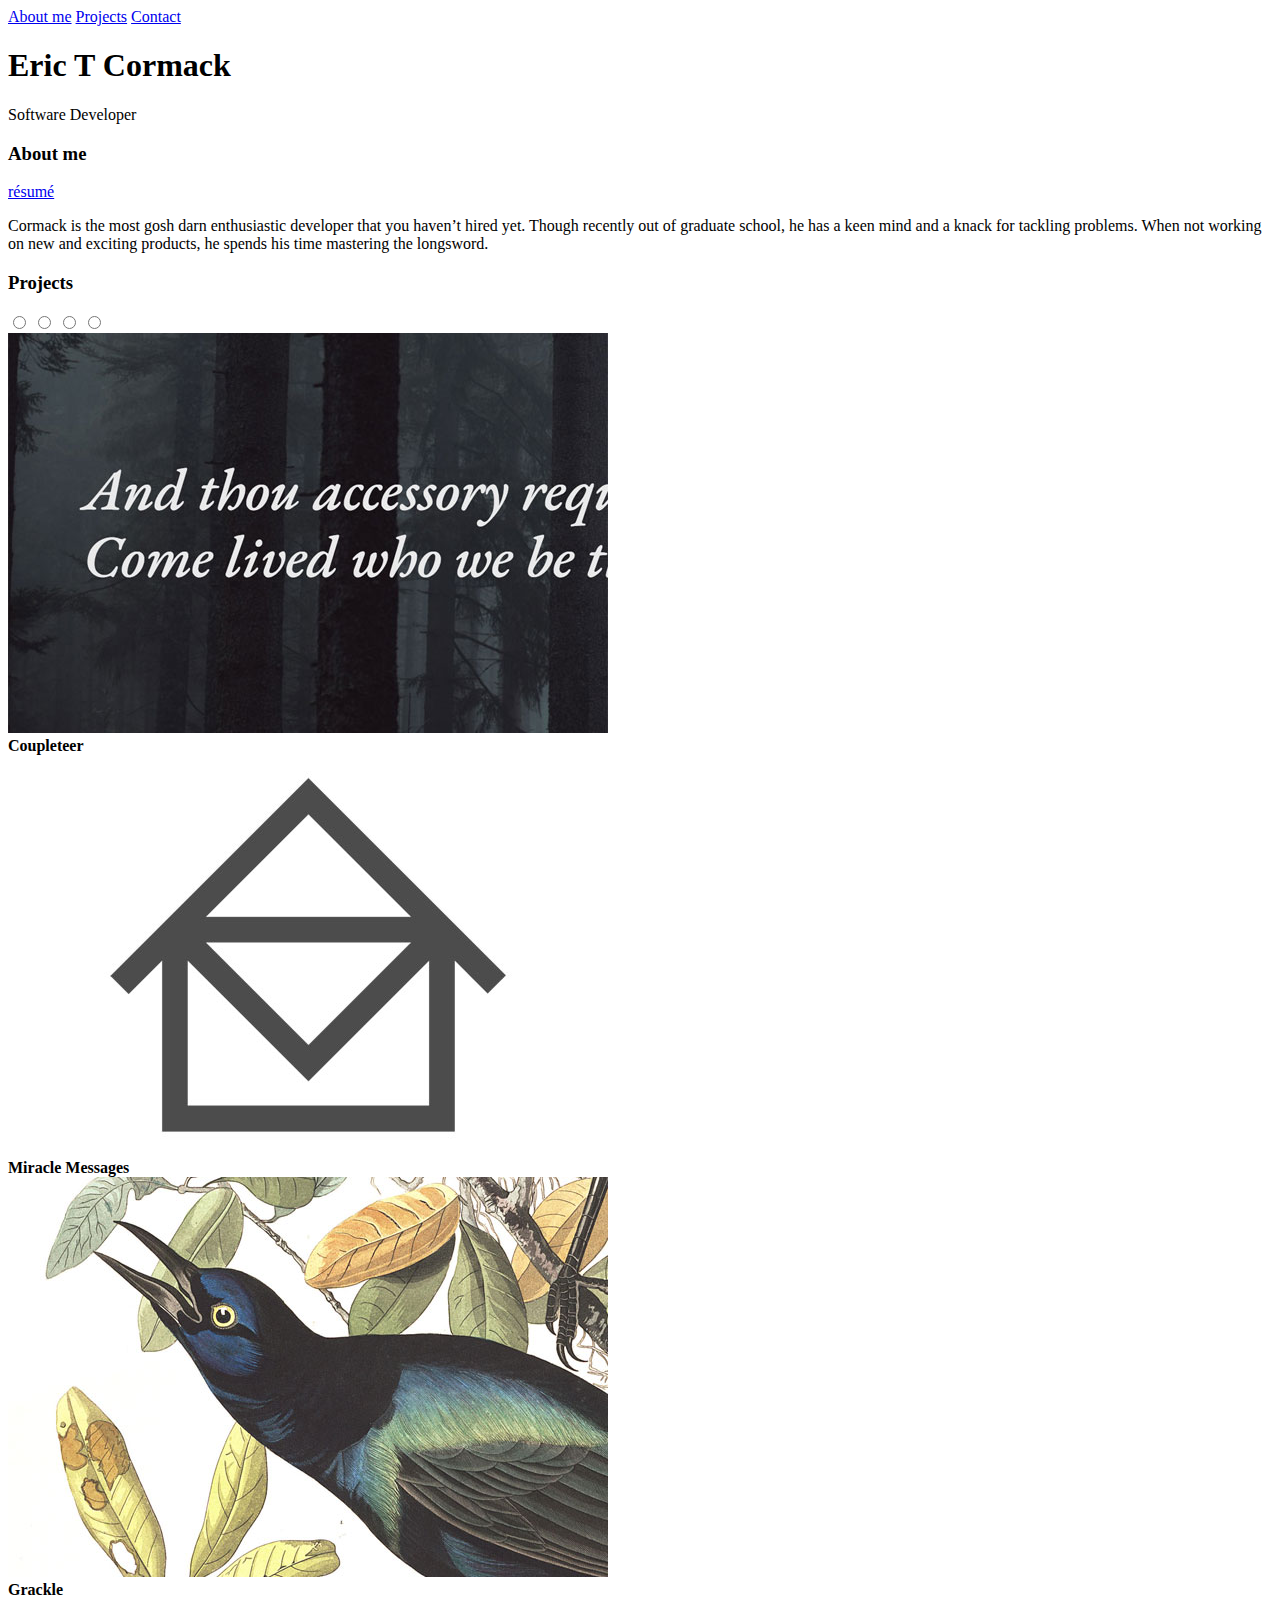
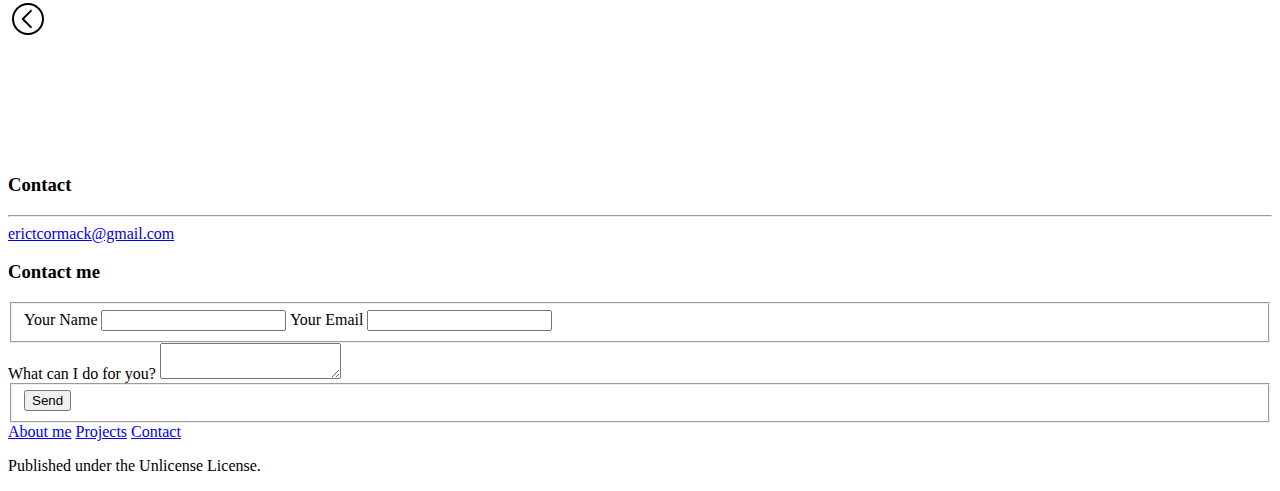
==== index.html @ c59e5180 "Correcting url information to expected domain" ====
<!DOCTYPE html>
<html lang="en-us">
	<head>
		<meta charset="UTF-8">
<meta name="apple-mobile-web-app-capable" content="yes">
<meta name="viewport" content="width=device-width, initial-scale=1">
<meta name="description" content="Cormack is a Software Developer. You would like him.">
<meta name="author" content="Eric T Cormack">
<meta name="generator" content="Hugo 0.33" />
<link rel="stylesheet" href="//erictcormack.com/css/all.css">
<link rel="stylesheet" href="//erictcormack.com/css/icons.css">
<!--[if lt IE 9]>
	<script src="https://html5shim.googlecode.com/svn/trunk/html5.js"></script>
<![endif]-->

		<title>Eric T Cormack</title>
	</head>
	<body>

		<!-- Header section -->
<header id="header">
    <nav>
        <a href="#about-me">About me</a>
        <a href="#work">Projects</a>
        
        <a href="#contact">Contact</a>
    </nav>
    <h1><span>Eric T Cormack</span></h1>
    <p class="kicker">Software Developer</p>
</header>

		<!-- About section -->
<section class="section-about">
    <h3 id="about-me">About me</h3>

    <div class="face-lockup">
        <div class="face-img"></div>
        <div class="resume">
          <a class="resume-link" href="/files/resume.pdf">résumé</a>
        </div>
        
    </div>

    
    <div class="blurb">
        <p>Cormack is the most gosh darn enthusiastic developer that you haven&rsquo;t hired yet. Though recently out of graduate school, he has a keen mind and a knack for tackling problems. When not working on new and exciting products, he spends his time mastering the longsword.</p>
    </div>
    

    
</section>

		<section class="alt-section section-work">
    <h3 id="work">Projects</h3>

    
    <input type="radio" name="trigger" class="trigger" id="coupleteer" />
    
    <input type="radio" name="trigger" class="trigger" id="miraclemessages" />
    
    <input type="radio" name="trigger" class="trigger" id="grackle" />
    
    <input type="radio" name="trigger" id="return" class="return" />
    <div class="work-belt">
        <div class="thumb-wrap">
            <div class="thumb-container">
                
                <label for="coupleteer">
                    <div class="thumb-unit" data-folder="coupleteer">
                        <img src="img/work/coupleteer/thumb.jpg" alt="Coupleteer" />
                    </div>
                    <div class="thumb-overlay">
                        <strong>Coupleteer</strong>
                    </div>
                </label>
                
                <label for="miraclemessages">
                    <div class="thumb-unit" data-folder="miraclemessages">
                        <img src="img/work/miraclemessages/thumb.jpg" alt="Miracle Messages" />
                    </div>
                    <div class="thumb-overlay">
                        <strong>Miracle Messages</strong>
                    </div>
                </label>
                
                <label for="grackle">
                    <div class="thumb-unit" data-folder="grackle">
                        <img src="img/work/grackle/thumb.jpg" alt="Grackle" />
                    </div>
                    <div class="thumb-overlay">
                        <strong>Grackle</strong>
                    </div>
                </label>
                
            </div>
        </div>
        <div class="work-wrap">
            <div class="work-container">
                <label for="return">
                    <div class="work-return"><svg xmlns="http://www.w3.org/2000/svg" enable-background="new 0 0 40 40"><path d="M22.896 29.125c-.256 0-.512-.098-.707-.293l-8.125-8.125c-.391-.391-.391-1.023 0-1.414l8.125-8.125c.391-.391 1.023-.391 1.414 0s.391 1.023 0 1.414l-7.418 7.418 7.417 7.418c.391.391.391 1.023 0 1.414-.195.195-.451.293-.706.293zM20 6c7.72 0 14 6.28 14 14s-6.28 14-14 14-14-6.28-14-14 6.28-14 14-14m0-2c-8.837 0-16 7.163-16 16s7.163 16 16 16 16-7.163 16-16-7.163-16-16-16z"/></svg></div>
                </label>
                <h4 class="project-title"></h4>
                <div class="project-load"></div>
                <noscript>
                    
                    <div class="noscript" id="content-coupleteer">
                        <h4 class="project-title">Coupleteer</h4>
                    </div>
                    
                    <div class="noscript" id="content-miraclemessages">
                        <h4 class="project-title">Miracle Messages</h4>
                    </div>
                    
                    <div class="noscript" id="content-grackle">
                        <h4 class="project-title">Grackle</h4>
                    </div>
                    
                </noscript>
            </div>
        </div>
    </div>
</section>

		
		<!-- Contact section -->
<section class="alt-section section-contact">
    <h3 id="contact">Contact</h3>
    <div class="social-links">
        
        <a href="https://github.com/theodinspire" class="icon-github"></a>
        
        <a href="https://instagram.com/theodinspire" class="icon-instagram"></a>
        
        <a href="https://www.linkedin.com/in/erictcormack" class="icon-linkedin"></a>
        
    </div>
    <hr class="bar">
    <a class="biglink" href="#form-title">erictcormack@gmail.com</a>
</section>

		<!-- Form section -->
<section class="section-form">
    <h3 id="form-title">Contact me</h3>
    <form method="POST" action="//formspree.io/erictcormack@gmail.com">
        <fieldset class="contact-info-group">
            <label><span>Your Name</span>
                <input type="text" name="name">
            </label>
            <label><span>Your Email</span>
                <input type="email" name="_replyto">
            </label>
        </fieldset>
        <label><span>What can I do for you?</span>
            <textarea name="message"></textarea>
        </label>
        <fieldset class="submit-wrap">
            <input type="submit" value="Send">
        </fieldset>
    </form>
</section>

		<!-- Footer section -->
<footer id="footer">
    <div class="lockup">
        <div class="content-wrap">
            <nav>
                <a href="#about-me">About me</a>
                <a href="#work">Projects</a>
                
                <a href="#contact">Contact</a>
            </nav>
            <p class="copyright">Published under the Unlicense License.</p>
        </div>
    </div>
</footer>


		<script src="//ajax.googleapis.com/ajax/libs/jquery/2.1.1/jquery.min.js"></script>
		<script src="//erictcormack.com/js/functions.js"></script>
	</body>
</html>
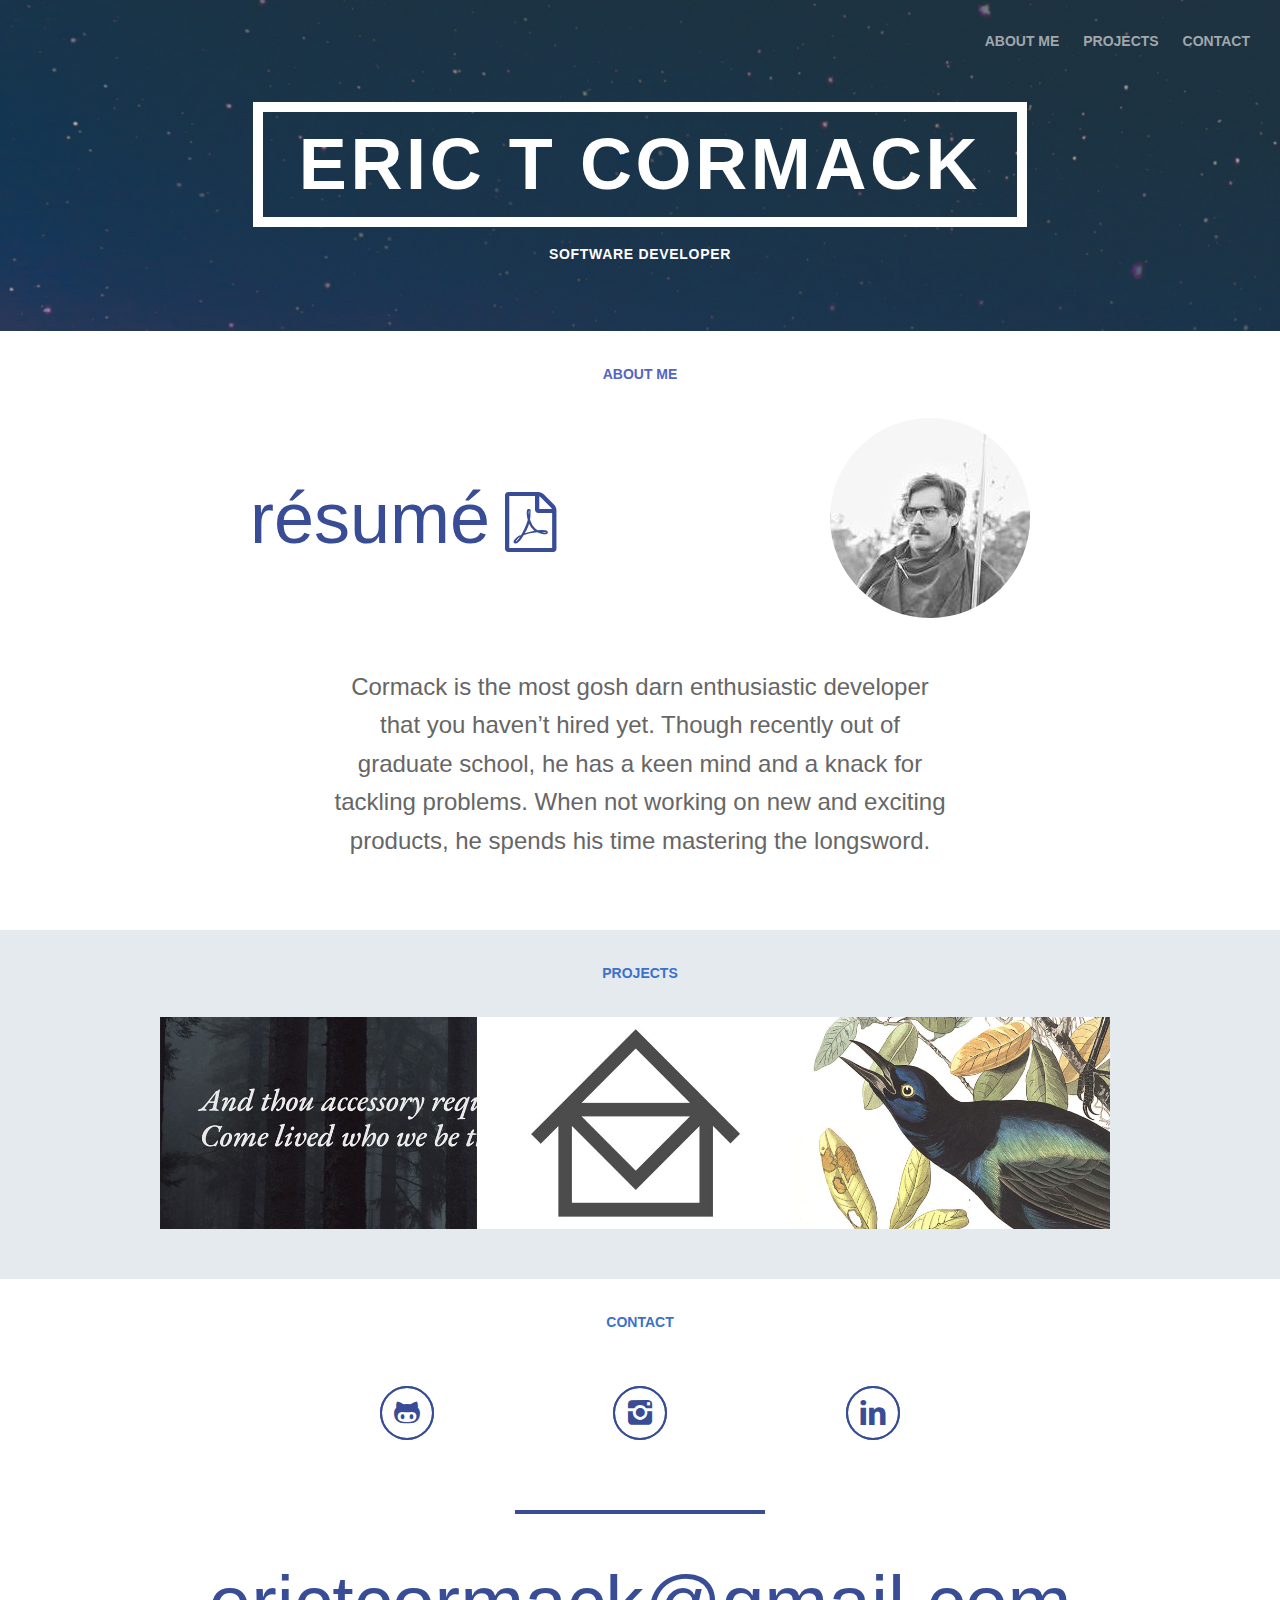
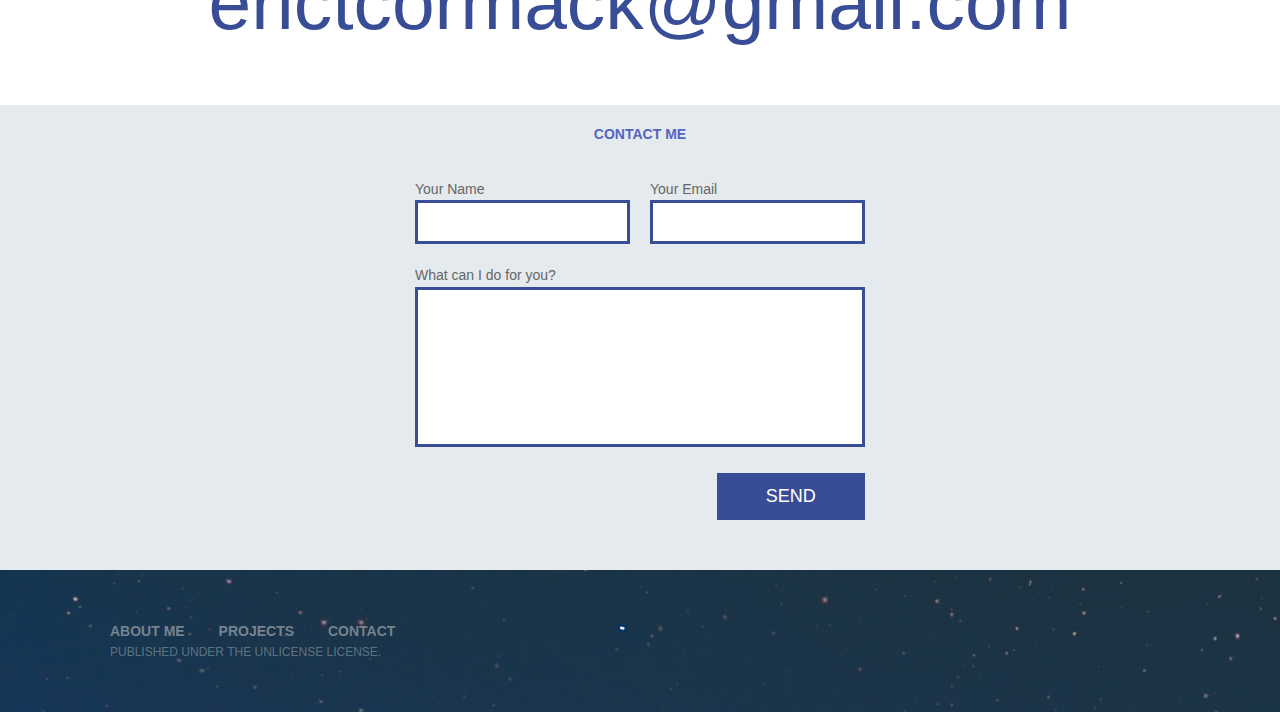
==== commit 2718924a: "Using root relative addressing for styles and js" ====
--- a/index.html
+++ b/index.html
@@ -7,8 +7,8 @@
 <meta name="description" content="Cormack is a Software Developer. You would like him.">
 <meta name="author" content="Eric T Cormack">
 <meta name="generator" content="Hugo 0.33" />
-<link rel="stylesheet" href="//erictcormack.com/css/all.css">
-<link rel="stylesheet" href="//erictcormack.com/css/icons.css">
+<link rel="stylesheet" href="/css/all.css">
+<link rel="stylesheet" href="/css/icons.css">
 <!--[if lt IE 9]>
 	<script src="https://html5shim.googlecode.com/svn/trunk/html5.js"></script>
 <![endif]-->
@@ -176,6 +176,6 @@
 
 
 		<script src="//ajax.googleapis.com/ajax/libs/jquery/2.1.1/jquery.min.js"></script>
-		<script src="//erictcormack.com/js/functions.js"></script>
+		<script src="/js/functions.js"></script>
 	</body>
 </html>
--- a/css/all.css
+++ b/css/all.css
@@ -0,0 +1,1311 @@
+/* Icons */
+/* @font-face {
+  font-family: 'icons';
+  src: url('../font/icons.eot?72377961');
+  src: url('../font/icons.eot?72377961#iefix') format('embedded-opentype'),
+       url('../font/icons.woff2?72377961') format('woff2'),
+       url('../font/icons.woff?72377961') format('woff'),
+       url('../font/icons.ttf?72377961') format('truetype'),
+       url('../font/icons.svg?72377961#icons') format('svg');
+  font-weight: normal;
+  font-style: normal;
+} */
+
+/*! normalize.css v3.0.1 | MIT License | git.io/normalize */
+html {
+  font-family: sans-serif;
+  -ms-text-size-adjust: 100%;
+  -webkit-text-size-adjust: 100%; }
+
+body {
+  margin: 0; }
+
+article, aside, details, figcaption, figure, footer, header, hgroup, main, nav, section, summary {
+  display: block; }
+
+audio, canvas, progress, video {
+  display: inline-block;
+  vertical-align: baseline; }
+
+audio:not([controls]) {
+  display: none;
+  height: 0; }
+
+[hidden], template {
+  display: none; }
+
+a {
+  background: 0 0; }
+
+a:active, a:hover {
+  outline: 0; }
+
+abbr[title] {
+  border-bottom: 1px dotted; }
+
+b, strong {
+  font-weight: 700; }
+
+dfn {
+  font-style: italic; }
+
+h1 {
+  font-size: 2em;
+  margin: .67em 0; }
+
+mark {
+  background: #ff0;
+  color: #000; }
+
+small {
+  font-size: 80%; }
+
+sub, sup {
+  font-size: 75%;
+  line-height: 0;
+  position: relative;
+  vertical-align: baseline; }
+
+sup {
+  top: -.5em; }
+
+sub {
+  bottom: -.25em; }
+
+img {
+  border: 0; }
+
+svg:not(:root) {
+  overflow: hidden; }
+
+figure {
+  margin: 1em 40px; }
+
+hr {
+  -moz-box-sizing: content-box;
+  box-sizing: content-box;
+  height: 0; }
+
+pre {
+  overflow: auto; }
+
+code, kbd, pre, samp {
+  font-family: monospace,monospace;
+  font-size: 1em; }
+
+button, input, optgroup, select, textarea {
+  color: inherit;
+  font: inherit;
+  margin: 0; }
+
+button {
+  overflow: visible; }
+
+button, select {
+  text-transform: none; }
+
+button, html input[type=button], input[type=reset], input[type=submit] {
+  -webkit-appearance: button;
+  cursor: pointer; }
+
+button[disabled], html input[disabled] {
+  cursor: default; }
+
+button::-moz-focus-inner, input::-moz-focus-inner {
+  border: 0;
+  padding: 0; }
+
+input {
+  line-height: normal; }
+
+input[type=checkbox], input[type=radio] {
+  box-sizing: border-box;
+  padding: 0; }
+
+input[type=number]::-webkit-inner-spin-button, input[type=number]::-webkit-outer-spin-button {
+  height: auto; }
+
+input[type=search] {
+  -webkit-appearance: textfield;
+  -moz-box-sizing: content-box;
+  -webkit-box-sizing: content-box;
+  box-sizing: content-box; }
+
+input[type=search]::-webkit-search-cancel-button, input[type=search]::-webkit-search-decoration {
+  -webkit-appearance: none; }
+
+fieldset {
+  border: 1px solid silver;
+  margin: 0 2px;
+  padding: .35em .625em .75em; }
+
+legend {
+  border: 0;
+  padding: 0; }
+
+textarea {
+  overflow: auto; }
+
+optgroup {
+  font-weight: 700; }
+
+table {
+  border-collapse: collapse;
+  border-spacing: 0; }
+
+td, th {
+  padding: 0; }
+
+@font-face {
+  font-family: 'Open Sans';
+  font-style: normal;
+  font-weight: 300;
+  src: local("Open Sans Light"), local("OpenSans-Light"), url(//themes.googleusercontent.com/static/fonts/opensans/v8/DXI1ORHCpsQm3Vp6mXoaTaRDOzjiPcYnFooOUGCOsRk.woff) format("woff"); }
+@font-face {
+  font-family: 'Open Sans';
+  font-style: normal;
+  font-weight: 400;
+  src: local("Open Sans"), local("OpenSans"), url(//themes.googleusercontent.com/static/fonts/opensans/v8/cJZKeOuBrn4kERxqtaUH3bO3LdcAZYWl9Si6vvxL-qU.woff) format("woff"); }
+@font-face {
+  font-family: 'Open Sans';
+  font-style: normal;
+  font-weight: 700;
+  src: local("Open Sans Bold"), local("OpenSans-Bold"), url(//themes.googleusercontent.com/static/fonts/opensans/v8/k3k702ZOKiLJc3WVjuplzKRDOzjiPcYnFooOUGCOsRk.woff) format("woff"); }
+/*
+  Animation: bounceOut
+  Source: Bounce.Js */
+.thumb-container label .thumb-overlay {
+  height: 0%;
+  width: 0%;
+  top: 0%;
+  overflow: hidden; }
+
+.thumb-container label:hover .thumb-overlay, .clients-belt .client-unit.active-client {
+  -webkit-animation: animation 1s linear both;
+  animation: animation 1s linear both;
+  z-index: 2; }
+
+@-webkit-keyframes animation {
+  0% {
+    height: 0%;
+    width: 0%;
+    -webkit-transform: matrix3d(0, 0, 0, 0, 0, 0, 0, 0, 0, 0, 1, 0, 0, 0, 0, 1);
+    transform: matrix3d(0, 0, 0, 0, 0, 0, 0, 0, 0, 0, 1, 0, 0, 0, 0, 1); }
+  3.333333% {
+    height: 100%;
+    width: 100%;
+    -webkit-transform: matrix3d(0.34323, 0.11487, 0, 0, 0.07506, 0.34323, 0, 0, 0, 0, 1, 0, 0, 0, 0, 1);
+    transform: matrix3d(0.34323, 0.11487, 0, 0, 0.07506, 0.34323, 0, 0, 0, 0, 1, 0, 0, 0, 0, 1); }
+  6.666667% {
+    -webkit-transform: matrix3d(0.65416, 0.2159, 0, 0, 0.14115, 0.65416, 0, 0, 0, 0, 1, 0, 0, 0, 0, 1);
+    transform: matrix3d(0.65416, 0.2159, 0, 0, 0.14115, 0.65416, 0, 0, 0, 0, 1, 0, 0, 0, 0, 1); }
+  10% {
+    -webkit-transform: matrix3d(0.88518, 0.18431, 0, 0, 0.1219, 0.88518, 0, 0, 0, 0, 1, 0, 0, 0, 0, 1);
+    transform: matrix3d(0.88518, 0.18431, 0, 0, 0.1219, 0.88518, 0, 0, 0, 0, 1, 0, 0, 0, 0, 1); }
+  13.333333% {
+    -webkit-transform: matrix3d(1.02792, 0.0976, 0, 0, 0.06496, 1.02792, 0, 0, 0, 0, 1, 0, 0, 0, 0, 1);
+    transform: matrix3d(1.02792, 0.0976, 0, 0, 0.06496, 1.02792, 0, 0, 0, 0, 1, 0, 0, 0, 0, 1); }
+  16.666667% {
+    -webkit-transform: matrix3d(1.09602, 0.02621, 0, 0, 0.01747, 1.09602, 0, 0, 0, 0, 1, 0, 0, 0, 0, 1);
+    transform: matrix3d(1.09602, 0.02621, 0, 0, 0.01747, 1.09602, 0, 0, 0, 0, 1, 0, 0, 0, 0, 1); }
+  20% {
+    -webkit-transform: matrix3d(1.1117, -0.0094, 0, 0, -0.00627, 1.1117, 0, 0, 0, 0, 1, 0, 0, 0, 0, 1);
+    transform: matrix3d(1.1117, -0.0094, 0, 0, -0.00627, 1.1117, 0, 0, 0, 0, 1, 0, 0, 0, 0, 1); }
+  23.333333% {
+    -webkit-transform: matrix3d(1.09709, -0.01805, 0, 0, -0.01203, 1.09709, 0, 0, 0, 0, 1, 0, 0, 0, 0, 1);
+    transform: matrix3d(1.09709, -0.01805, 0, 0, -0.01203, 1.09709, 0, 0, 0, 0, 1, 0, 0, 0, 0, 1); }
+  26.666667% {
+    -webkit-transform: matrix3d(1.0698, -0.0143, 0, 0, -0.00954, 1.0698, 0, 0, 0, 0, 1, 0, 0, 0, 0, 1);
+    transform: matrix3d(1.0698, -0.0143, 0, 0, -0.00954, 1.0698, 0, 0, 0, 0, 1, 0, 0, 0, 0, 1); }
+  30% {
+    -webkit-transform: matrix3d(1.04151, -0.00794, 0, 0, -0.0053, 1.04151, 0, 0, 0, 0, 1, 0, 0, 0, 0, 1);
+    transform: matrix3d(1.04151, -0.00794, 0, 0, -0.0053, 1.04151, 0, 0, 0, 0, 1, 0, 0, 0, 0, 1); }
+  33.333333% {
+    -webkit-transform: matrix3d(1.01844, -0.00306, 0, 0, -0.00204, 1.01844, 0, 0, 0, 0, 1, 0, 0, 0, 0, 1);
+    transform: matrix3d(1.01844, -0.00306, 0, 0, -0.00204, 1.01844, 0, 0, 0, 0, 1, 0, 0, 0, 0, 1); }
+  36.666667% {
+    -webkit-transform: matrix3d(1.00277, -0.00038, 0, 0, -0.00025, 1.00277, 0, 0, 0, 0, 1, 0, 0, 0, 0, 1);
+    transform: matrix3d(1.00277, -0.00038, 0, 0, -0.00025, 1.00277, 0, 0, 0, 0, 1, 0, 0, 0, 0, 1); }
+  40% {
+    -webkit-transform: matrix3d(0.99411, 0.00064, 0, 0, 0.00043, 0.99411, 0, 0, 0, 0, 1, 0, 0, 0, 0, 1);
+    transform: matrix3d(0.99411, 0.00064, 0, 0, 0.00043, 0.99411, 0, 0, 0, 0, 1, 0, 0, 0, 0, 1); }
+  43.333333% {
+    -webkit-transform: matrix3d(0.99083, 0.00076, 0, 0, 0.0005, 0.99083, 0, 0, 0, 0, 1, 0, 0, 0, 0, 1);
+    transform: matrix3d(0.99083, 0.00076, 0, 0, 0.0005, 0.99083, 0, 0, 0, 0, 1, 0, 0, 0, 0, 1); }
+  46.666667% {
+    -webkit-transform: matrix3d(0.991, 0.00053, 0, 0, 0.00035, 0.991, 0, 0, 0, 0, 1, 0, 0, 0, 0, 1);
+    transform: matrix3d(0.991, 0.00053, 0, 0, 0.00035, 0.991, 0, 0, 0, 0, 1, 0, 0, 0, 0, 1); }
+  50% {
+    -webkit-transform: matrix3d(0.99292, 0.00027, 0, 0, 0.00018, 0.99292, 0, 0, 0, 0, 1, 0, 0, 0, 0, 1);
+    transform: matrix3d(0.99292, 0.00027, 0, 0, 0.00018, 0.99292, 0, 0, 0, 0, 1, 0, 0, 0, 0, 1); }
+  53.333333% {
+    -webkit-transform: matrix3d(0.99535, 0.00008, 0, 0, 0.00006, 0.99535, 0, 0, 0, 0, 1, 0, 0, 0, 0, 1);
+    transform: matrix3d(0.99535, 0.00008, 0, 0, 0.00006, 0.99535, 0, 0, 0, 0, 1, 0, 0, 0, 0, 1); }
+  56.666667% {
+    -webkit-transform: matrix3d(0.99755, -0.00001, 0, 0, 0, 0.99755, 0, 0, 0, 0, 1, 0, 0, 0, 0, 1);
+    transform: matrix3d(0.99755, -0.00001, 0, 0, 0, 0.99755, 0, 0, 0, 0, 1, 0, 0, 0, 0, 1); }
+  60% {
+    -webkit-transform: matrix3d(0.99919, -0.00004, 0, 0, -0.00002, 0.99919, 0, 0, 0, 0, 1, 0, 0, 0, 0, 1);
+    transform: matrix3d(0.99919, -0.00004, 0, 0, -0.00002, 0.99919, 0, 0, 0, 0, 1, 0, 0, 0, 0, 1); }
+  63.333333% {
+    -webkit-transform: matrix3d(1.0002, -0.00003, 0, 0, -0.00002, 1.0002, 0, 0, 0, 0, 1, 0, 0, 0, 0, 1);
+    transform: matrix3d(1.0002, -0.00003, 0, 0, -0.00002, 1.0002, 0, 0, 0, 0, 1, 0, 0, 0, 0, 1); }
+  66.666667% {
+    -webkit-transform: matrix3d(1.00068, -0.00002, 0, 0, -0.00001, 1.00068, 0, 0, 0, 0, 1, 0, 0, 0, 0, 1);
+    transform: matrix3d(1.00068, -0.00002, 0, 0, -0.00001, 1.00068, 0, 0, 0, 0, 1, 0, 0, 0, 0, 1); }
+  70% {
+    -webkit-transform: matrix3d(1.00079, -0.00001, 0, 0, -0.00001, 1.00079, 0, 0, 0, 0, 1, 0, 0, 0, 0, 1);
+    transform: matrix3d(1.00079, -0.00001, 0, 0, -0.00001, 1.00079, 0, 0, 0, 0, 1, 0, 0, 0, 0, 1); }
+  73.333333% {
+    -webkit-transform: matrix3d(1.00069, 0, 0, 0, 0, 1.00069, 0, 0, 0, 0, 1, 0, 0, 0, 0, 1);
+    transform: matrix3d(1.00069, 0, 0, 0, 0, 1.00069, 0, 0, 0, 0, 1, 0, 0, 0, 0, 1); }
+  76.666667% {
+    -webkit-transform: matrix3d(1.00049, 0, 0, 0, 0, 1.00049, 0, 0, 0, 0, 1, 0, 0, 0, 0, 1);
+    transform: matrix3d(1.00049, 0, 0, 0, 0, 1.00049, 0, 0, 0, 0, 1, 0, 0, 0, 0, 1); }
+  80% {
+    -webkit-transform: matrix3d(1.00029, 0, 0, 0, 0, 1.00029, 0, 0, 0, 0, 1, 0, 0, 0, 0, 1);
+    transform: matrix3d(1.00029, 0, 0, 0, 0, 1.00029, 0, 0, 0, 0, 1, 0, 0, 0, 0, 1); }
+  83.333333% {
+    -webkit-transform: matrix3d(1.00013, 0, 0, 0, 0, 1.00013, 0, 0, 0, 0, 1, 0, 0, 0, 0, 1);
+    transform: matrix3d(1.00013, 0, 0, 0, 0, 1.00013, 0, 0, 0, 0, 1, 0, 0, 0, 0, 1); }
+  86.666667% {
+    -webkit-transform: matrix3d(1.00002, 0, 0, 0, 0, 1.00002, 0, 0, 0, 0, 1, 0, 0, 0, 0, 1);
+    transform: matrix3d(1.00002, 0, 0, 0, 0, 1.00002, 0, 0, 0, 0, 1, 0, 0, 0, 0, 1); }
+  90% {
+    -webkit-transform: matrix3d(0.99996, 0, 0, 0, 0, 0.99996, 0, 0, 0, 0, 1, 0, 0, 0, 0, 1);
+    transform: matrix3d(0.99996, 0, 0, 0, 0, 0.99996, 0, 0, 0, 0, 1, 0, 0, 0, 0, 1); }
+  93.333333% {
+    -webkit-transform: matrix3d(0.99994, 0, 0, 0, 0, 0.99994, 0, 0, 0, 0, 1, 0, 0, 0, 0, 1);
+    transform: matrix3d(0.99994, 0, 0, 0, 0, 0.99994, 0, 0, 0, 0, 1, 0, 0, 0, 0, 1); }
+  96.666667% {
+    -webkit-transform: matrix3d(0.99994, 0, 0, 0, 0, 0.99994, 0, 0, 0, 0, 1, 0, 0, 0, 0, 1);
+    transform: matrix3d(0.99994, 0, 0, 0, 0, 0.99994, 0, 0, 0, 0, 1, 0, 0, 0, 0, 1); }
+  100% {
+    height: 100%;
+    width: 100%;
+    -webkit-transform: matrix3d(1, 0, 0, 0, 0, 1, 0, 0, 0, 0, 1, 0, 0, 0, 0, 1);
+    transform: matrix3d(1, 0, 0, 0, 0, 1, 0, 0, 0, 0, 1, 0, 0, 0, 0, 1); } }
+@keyframes animation {
+  0% {
+    height: 0%;
+    width: 0%;
+    -webkit-transform: matrix3d(0, 0, 0, 0, 0, 0, 0, 0, 0, 0, 1, 0, 0, 0, 0, 1);
+    transform: matrix3d(0, 0, 0, 0, 0, 0, 0, 0, 0, 0, 1, 0, 0, 0, 0, 1); }
+  3.333333% {
+    height: 100%;
+    width: 100%;
+    -webkit-transform: matrix3d(0.34323, 0.11487, 0, 0, 0.07506, 0.34323, 0, 0, 0, 0, 1, 0, 0, 0, 0, 1);
+    transform: matrix3d(0.34323, 0.11487, 0, 0, 0.07506, 0.34323, 0, 0, 0, 0, 1, 0, 0, 0, 0, 1); }
+  6.666667% {
+    -webkit-transform: matrix3d(0.65416, 0.2159, 0, 0, 0.14115, 0.65416, 0, 0, 0, 0, 1, 0, 0, 0, 0, 1);
+    transform: matrix3d(0.65416, 0.2159, 0, 0, 0.14115, 0.65416, 0, 0, 0, 0, 1, 0, 0, 0, 0, 1); }
+  10% {
+    -webkit-transform: matrix3d(0.88518, 0.18431, 0, 0, 0.1219, 0.88518, 0, 0, 0, 0, 1, 0, 0, 0, 0, 1);
+    transform: matrix3d(0.88518, 0.18431, 0, 0, 0.1219, 0.88518, 0, 0, 0, 0, 1, 0, 0, 0, 0, 1); }
+  13.333333% {
+    -webkit-transform: matrix3d(1.02792, 0.0976, 0, 0, 0.06496, 1.02792, 0, 0, 0, 0, 1, 0, 0, 0, 0, 1);
+    transform: matrix3d(1.02792, 0.0976, 0, 0, 0.06496, 1.02792, 0, 0, 0, 0, 1, 0, 0, 0, 0, 1); }
+  16.666667% {
+    -webkit-transform: matrix3d(1.09602, 0.02621, 0, 0, 0.01747, 1.09602, 0, 0, 0, 0, 1, 0, 0, 0, 0, 1);
+    transform: matrix3d(1.09602, 0.02621, 0, 0, 0.01747, 1.09602, 0, 0, 0, 0, 1, 0, 0, 0, 0, 1); }
+  20% {
+    -webkit-transform: matrix3d(1.1117, -0.0094, 0, 0, -0.00627, 1.1117, 0, 0, 0, 0, 1, 0, 0, 0, 0, 1);
+    transform: matrix3d(1.1117, -0.0094, 0, 0, -0.00627, 1.1117, 0, 0, 0, 0, 1, 0, 0, 0, 0, 1); }
+  23.333333% {
+    -webkit-transform: matrix3d(1.09709, -0.01805, 0, 0, -0.01203, 1.09709, 0, 0, 0, 0, 1, 0, 0, 0, 0, 1);
+    transform: matrix3d(1.09709, -0.01805, 0, 0, -0.01203, 1.09709, 0, 0, 0, 0, 1, 0, 0, 0, 0, 1); }
+  26.666667% {
+    -webkit-transform: matrix3d(1.0698, -0.0143, 0, 0, -0.00954, 1.0698, 0, 0, 0, 0, 1, 0, 0, 0, 0, 1);
+    transform: matrix3d(1.0698, -0.0143, 0, 0, -0.00954, 1.0698, 0, 0, 0, 0, 1, 0, 0, 0, 0, 1); }
+  30% {
+    -webkit-transform: matrix3d(1.04151, -0.00794, 0, 0, -0.0053, 1.04151, 0, 0, 0, 0, 1, 0, 0, 0, 0, 1);
+    transform: matrix3d(1.04151, -0.00794, 0, 0, -0.0053, 1.04151, 0, 0, 0, 0, 1, 0, 0, 0, 0, 1); }
+  33.333333% {
+    -webkit-transform: matrix3d(1.01844, -0.00306, 0, 0, -0.00204, 1.01844, 0, 0, 0, 0, 1, 0, 0, 0, 0, 1);
+    transform: matrix3d(1.01844, -0.00306, 0, 0, -0.00204, 1.01844, 0, 0, 0, 0, 1, 0, 0, 0, 0, 1); }
+  36.666667% {
+    -webkit-transform: matrix3d(1.00277, -0.00038, 0, 0, -0.00025, 1.00277, 0, 0, 0, 0, 1, 0, 0, 0, 0, 1);
+    transform: matrix3d(1.00277, -0.00038, 0, 0, -0.00025, 1.00277, 0, 0, 0, 0, 1, 0, 0, 0, 0, 1); }
+  40% {
+    -webkit-transform: matrix3d(0.99411, 0.00064, 0, 0, 0.00043, 0.99411, 0, 0, 0, 0, 1, 0, 0, 0, 0, 1);
+    transform: matrix3d(0.99411, 0.00064, 0, 0, 0.00043, 0.99411, 0, 0, 0, 0, 1, 0, 0, 0, 0, 1); }
+  43.333333% {
+    -webkit-transform: matrix3d(0.99083, 0.00076, 0, 0, 0.0005, 0.99083, 0, 0, 0, 0, 1, 0, 0, 0, 0, 1);
+    transform: matrix3d(0.99083, 0.00076, 0, 0, 0.0005, 0.99083, 0, 0, 0, 0, 1, 0, 0, 0, 0, 1); }
+  46.666667% {
+    -webkit-transform: matrix3d(0.991, 0.00053, 0, 0, 0.00035, 0.991, 0, 0, 0, 0, 1, 0, 0, 0, 0, 1);
+    transform: matrix3d(0.991, 0.00053, 0, 0, 0.00035, 0.991, 0, 0, 0, 0, 1, 0, 0, 0, 0, 1); }
+  50% {
+    -webkit-transform: matrix3d(0.99292, 0.00027, 0, 0, 0.00018, 0.99292, 0, 0, 0, 0, 1, 0, 0, 0, 0, 1);
+    transform: matrix3d(0.99292, 0.00027, 0, 0, 0.00018, 0.99292, 0, 0, 0, 0, 1, 0, 0, 0, 0, 1); }
+  53.333333% {
+    -webkit-transform: matrix3d(0.99535, 0.00008, 0, 0, 0.00006, 0.99535, 0, 0, 0, 0, 1, 0, 0, 0, 0, 1);
+    transform: matrix3d(0.99535, 0.00008, 0, 0, 0.00006, 0.99535, 0, 0, 0, 0, 1, 0, 0, 0, 0, 1); }
+  56.666667% {
+    -webkit-transform: matrix3d(0.99755, -0.00001, 0, 0, 0, 0.99755, 0, 0, 0, 0, 1, 0, 0, 0, 0, 1);
+    transform: matrix3d(0.99755, -0.00001, 0, 0, 0, 0.99755, 0, 0, 0, 0, 1, 0, 0, 0, 0, 1); }
+  60% {
+    -webkit-transform: matrix3d(0.99919, -0.00004, 0, 0, -0.00002, 0.99919, 0, 0, 0, 0, 1, 0, 0, 0, 0, 1);
+    transform: matrix3d(0.99919, -0.00004, 0, 0, -0.00002, 0.99919, 0, 0, 0, 0, 1, 0, 0, 0, 0, 1); }
+  63.333333% {
+    -webkit-transform: matrix3d(1.0002, -0.00003, 0, 0, -0.00002, 1.0002, 0, 0, 0, 0, 1, 0, 0, 0, 0, 1);
+    transform: matrix3d(1.0002, -0.00003, 0, 0, -0.00002, 1.0002, 0, 0, 0, 0, 1, 0, 0, 0, 0, 1); }
+  66.666667% {
+    -webkit-transform: matrix3d(1.00068, -0.00002, 0, 0, -0.00001, 1.00068, 0, 0, 0, 0, 1, 0, 0, 0, 0, 1);
+    transform: matrix3d(1.00068, -0.00002, 0, 0, -0.00001, 1.00068, 0, 0, 0, 0, 1, 0, 0, 0, 0, 1); }
+  70% {
+    -webkit-transform: matrix3d(1.00079, -0.00001, 0, 0, -0.00001, 1.00079, 0, 0, 0, 0, 1, 0, 0, 0, 0, 1);
+    transform: matrix3d(1.00079, -0.00001, 0, 0, -0.00001, 1.00079, 0, 0, 0, 0, 1, 0, 0, 0, 0, 1); }
+  73.333333% {
+    -webkit-transform: matrix3d(1.00069, 0, 0, 0, 0, 1.00069, 0, 0, 0, 0, 1, 0, 0, 0, 0, 1);
+    transform: matrix3d(1.00069, 0, 0, 0, 0, 1.00069, 0, 0, 0, 0, 1, 0, 0, 0, 0, 1); }
+  76.666667% {
+    -webkit-transform: matrix3d(1.00049, 0, 0, 0, 0, 1.00049, 0, 0, 0, 0, 1, 0, 0, 0, 0, 1);
+    transform: matrix3d(1.00049, 0, 0, 0, 0, 1.00049, 0, 0, 0, 0, 1, 0, 0, 0, 0, 1); }
+  80% {
+    -webkit-transform: matrix3d(1.00029, 0, 0, 0, 0, 1.00029, 0, 0, 0, 0, 1, 0, 0, 0, 0, 1);
+    transform: matrix3d(1.00029, 0, 0, 0, 0, 1.00029, 0, 0, 0, 0, 1, 0, 0, 0, 0, 1); }
+  83.333333% {
+    -webkit-transform: matrix3d(1.00013, 0, 0, 0, 0, 1.00013, 0, 0, 0, 0, 1, 0, 0, 0, 0, 1);
+    transform: matrix3d(1.00013, 0, 0, 0, 0, 1.00013, 0, 0, 0, 0, 1, 0, 0, 0, 0, 1); }
+  86.666667% {
+    -webkit-transform: matrix3d(1.00002, 0, 0, 0, 0, 1.00002, 0, 0, 0, 0, 1, 0, 0, 0, 0, 1);
+    transform: matrix3d(1.00002, 0, 0, 0, 0, 1.00002, 0, 0, 0, 0, 1, 0, 0, 0, 0, 1); }
+  90% {
+    -webkit-transform: matrix3d(0.99996, 0, 0, 0, 0, 0.99996, 0, 0, 0, 0, 1, 0, 0, 0, 0, 1);
+    transform: matrix3d(0.99996, 0, 0, 0, 0, 0.99996, 0, 0, 0, 0, 1, 0, 0, 0, 0, 1); }
+  93.333333% {
+    -webkit-transform: matrix3d(0.99994, 0, 0, 0, 0, 0.99994, 0, 0, 0, 0, 1, 0, 0, 0, 0, 1);
+    transform: matrix3d(0.99994, 0, 0, 0, 0, 0.99994, 0, 0, 0, 0, 1, 0, 0, 0, 0, 1); }
+  96.666667% {
+    -webkit-transform: matrix3d(0.99994, 0, 0, 0, 0, 0.99994, 0, 0, 0, 0, 1, 0, 0, 0, 0, 1);
+    transform: matrix3d(0.99994, 0, 0, 0, 0, 0.99994, 0, 0, 0, 0, 1, 0, 0, 0, 0, 1); }
+  100% {
+    height: 100%;
+    width: 100%;
+    -webkit-transform: matrix3d(1, 0, 0, 0, 0, 1, 0, 0, 0, 0, 1, 0, 0, 0, 0, 1);
+    transform: matrix3d(1, 0, 0, 0, 0, 1, 0, 0, 0, 0, 1, 0, 0, 0, 0, 1); } }
+/* Animation: fadeIn
+ * Source: Dylan Spicker
+ * Rewrite: niklasravnsborg */
+/* Animation: bottomUp
+ * Source: Travis Nielson */
+/* Animation: none
+ * Source: Dylan Spicker (but like really, no skill needed here) */
+/* Animation: topDown
+ * Source: Dylan Spicker (but really, Travis Nielson) */
+/* Animation: bottomDoor
+ * Source: Travis Nielson */
+/* Animation: topDoor
+ * Source: Dylan Spicker (but really, Travis Nielson) */
+/* Animation: leftRight
+ * Source: Dylan Spicker (but like really, no skill needed here) */
+/* Animation: rightLeft
+ * Source: Dylan Spicker (but like really, no skill needed here) */
+/* Animation: textSlide
+ * Source: Dylan Spicker (but like really, no skill needed here) */
+.loader:before,
+.loader:after,
+.loader {
+  border-radius: 50%;
+  width: 2.5em;
+  height: 2.5em;
+  -webkit-animation-fill-mode: both;
+  animation-fill-mode: both;
+  -webkit-animation: load7 1.8s infinite ease-in-out;
+  animation: load7 1.8s infinite ease-in-out; }
+
+.loader {
+  margin: 8em auto;
+  font-size: 10px;
+  position: relative;
+  text-indent: -9999em;
+  -webkit-animation-delay: 0.16s;
+  animation-delay: 0.16s; }
+
+.loader:before {
+  left: -3.5em; }
+
+.loader:after {
+  left: 3.5em;
+  -webkit-animation-delay: 0.32s;
+  animation-delay: 0.32s; }
+
+.loader:before,
+.loader:after {
+  content: '';
+  position: absolute;
+  top: 0; }
+
+@-webkit-keyframes load7 {
+  0%,
+  80%,
+  100% {
+    box-shadow: 0 2.5em 0 -1.3em #ffffff; }
+  40% {
+    box-shadow: 0 2.5em 0 0 #FFF; } }
+@keyframes load7 {
+  0%,
+  80%,
+  100% {
+    box-shadow: 0 2.5em 0 -1.3em #ffffff; }
+  40% {
+    box-shadow: 0 2.5em 0 0 #FFF; } }
+@font-face {
+  font-family: "icomoon";
+  src: url([data-uri]) format("truetype"), url([data-uri]) format("woff");
+  font-weight: normal;
+  font-style: normal; }
+[class^="icon-"], [class*=" icon-"] {
+  font-family: "icomoon";
+  line-height: 1;
+  /* Add 1px margin-top to center the icon */
+  display: block;
+  margin-top: 1px;
+  -webkit-font-smoothing: antialiased;
+  -moz-osx-font-smoothing: grayscale; }
+
+.icon-twitter:before {
+  content: "\e602"; }
+
+.icon-facebook:before {
+  content: "\e603"; }
+
+.icon-github:before {
+  content: "\e600"; }
+
+.icon-pinterest:before {
+  content: "\e608"; }
+
+.icon-google-plus:before {
+  content: "\e604"; }
+
+.icon-linkedin:before {
+  content: "\e601"; }
+
+.icon-youtube:before {
+  content: "\e60b"; }
+
+.icon-instagram:before {
+  content: "\e609"; }
+
+.icon-dribbble:before {
+  content: "\e605"; }
+
+.icon-behance:before {
+  content: "\e607"; }
+
+.icon-soundcloud:before {
+  content: "\e606"; }
+
+.icon-vine:before {
+  content: "\e60a"; }
+
+/*	Typography presets
+ * ------------------------------------	 */
+.gigantic, .huge, .large, .bigger, .big,
+h1, h2, h3, h4, h5, h6 {
+  color: #333;
+  font-weight: bold; }
+
+.gigantic {
+  font-size: 110px;
+  line-height: 1.09;
+  letter-spacing: -2px; }
+
+.huge, h1 {
+  font-size: 68px;
+  line-height: 1.05;
+  letter-spacing: -1px; }
+
+.large, h2 {
+  font-size: 42px;
+  line-height: 1.14; }
+
+.bigger, h3 {
+  font-size: 26px;
+  line-height: 1.38; }
+
+.big, h4 {
+  font-size: 22px;
+  line-height: 1.38; }
+
+.small, small {
+  font-size: 10px;
+  line-height: 1.2; }
+
+p {
+  margin: 0 0 20px 0; }
+
+em {
+  font-style: italic; }
+
+strong {
+  font-weight: bold; }
+
+hr {
+  border: solid #ddd;
+  border-width: 1px 0 0;
+  clear: both;
+  margin: 10px 0 30px;
+  height: 0; }
+
+/* Links
+ * ------------------------------------	 */
+a {
+  color: #384d96;
+  text-decoration: none;
+  outline: 0; }
+
+a:hover, a:focus {
+  color: #5791d6; }
+
+/* Selection colors (easy to forget)
+ * ------------------------------------	 */
+::selection {
+  background: #f1e2d6; }
+
+::-moz-selection {
+  background: #f1e2d6; }
+
+img::selection {
+  background: transparent; }
+
+img::-moz-selection {
+  background: transparent; }
+
+body {
+  -webkit-tap-highlight-color: #f1e2d6; }
+
+/* Basic Styles
+ * ------------------------------------	 */
+body {
+  background: #fff;
+  font-size: 14px;
+  line-height: 1.6;
+  font-family: "Open Sans" sans-serif;
+  color: #666;
+  -webkit-font-smoothing: antialiased;
+  -webkit-text-size-adjust: 100%; }
+
+svg {
+  height: 100%;
+  width: 100%; }
+
+h3 {
+  color: #5365c3;
+  text-align: center;
+  padding: 20px 0 20px; }
+
+fieldset {
+  padding: 0;
+  margin: 0;
+  border: none; }
+
+@media screen and (max-width: 480px) {
+  h3 {
+    padding: 50px 0 50px; } }
+.alt-section {
+  /* background: #e5eaee; */
+  /* padding-bottom: 100px; */
+}
+  .alt-section h3 {
+    color: #3c71c9; }
+
+section {
+  padding-bottom: 50px;
+}
+
+section:nth-child(odd) {
+  background: #e5eaee;
+}
+
+h3, header nav a, header .kicker, footer .lockup .content-wrap a {
+  font-size: 14px;
+  font-weight: 700;
+  text-transform: uppercase; }
+
+/* header, footer {
+  background-repeat: no-repeat, no-repeat;
+  background-size: 50px 50px, cover;
+  background-position: 30px 50px, 50% 50%;
+  background-blend-mode: overlay, normal; } */
+
+header {
+  background-position: 50%, 50%;
+  background-image: url(../img/hero-bg.jpg);
+  background-size: cover;
+  padding-bottom: 50px; }
+  header nav {
+    float: right;
+    padding: 30px 30px 0 0; }
+    header nav a {
+      display: inline-block;
+      margin-left: 20px;
+      color: rgba(221, 221, 221, 0.7); }
+      header nav a:hover {
+        color: black; }
+  header h1 {
+    text-align: center;
+    font-size: 72px;
+    font-weight: 700;
+    color: white;
+    text-transform: uppercase;
+    letter-spacing: 0.05em;
+    margin-bottom: 20px;
+    clear: both;
+    padding-top: 50px; }
+    header h1 span {
+      display: inline-block;
+      padding: 0.2em 0.5em;
+      border: white solid 10px; }
+  header .kicker {
+    text-align: center;
+    letter-spacing: 0.05em;
+    color: white;
+    line-height: 1; }
+
+@media (max-width: 640px) {
+  header {
+    background-position: 50% 50%; }
+    header nav {
+      float: none;
+      text-align: center;
+      padding-top: 90px; }
+    header h1 {
+      padding-top: 0px; } }
+footer {
+  background-image: url(../img/hero-bg.jpg);
+  background-size: cover;
+  background-position: 50%, 50%;}
+  footer .lockup {
+    padding: 50px 30px; }
+    footer .lockup:after {
+      content: "";
+      display: table;
+      clear: both; }
+    footer .lockup .content-wrap {
+      float: left;
+      margin-left: 80px; }
+      footer .lockup .content-wrap .copyright {
+        margin: 0;
+        text-transform: uppercase;
+        font-size: 12px;
+        color: rgba(211, 211, 211, 0.4); }
+      footer .lockup .content-wrap a {
+        color: rgba(211, 211, 211, 0.5);
+        display: inline-block;
+        margin-right: 30px; }
+        footer .lockup .content-wrap a:hover {
+          color: rgba(0, 0, 0, 0.7); }
+
+blockquote footer {
+  background: none;
+  text-align: right;
+  font-style: oblique;
+}
+
+blockquote footer::before {
+  content: "—";
+}
+
+.face-lockup {
+  max-width: 780px;
+  display: -webkit-box;
+  display: -moz-box;
+  display: box;
+  display: -webkit-flex;
+  display: -moz-flex;
+  display: -ms-flexbox;
+  display: flex;
+  margin: 0 auto;
+  -webkit-box-align: center;
+  -moz-box-align: center;
+  box-align: center;
+  -webkit-align-items: center;
+  -moz-align-items: center;
+  -ms-align-items: center;
+  -o-align-items: center;
+  align-items: center;
+  -ms-flex-align: center;
+  -webkit-box-pack: justify;
+  -moz-box-pack: justify;
+  box-pack: justify;
+  -webkit-justify-content: space-between;
+  -moz-justify-content: space-between;
+  -ms-justify-content: space-between;
+  -o-justify-content: space-between;
+  justify-content: space-between;
+  -ms-flex-pack: justify; }
+  .face-lockup .face-img {
+    border-radius: 50%;
+    background-size: cover;
+    background-position: center;
+    background-image: url(../img/avatar.jpg);
+    height: 200px;
+    width: 200px;
+    -webkit-box-ordinal-group: 3;
+    -moz-box-ordinal-group: 3;
+    box-ordinal-group: 3;
+    -webkit-order: 3;
+    -moz-order: 3;
+    order: 3;
+    -ms-flex-order: 3; }
+  .face-lockup [class^="icon-"] {
+    height: 100px;
+    width: 100px;
+    background: #e5eaee;
+    border-radius: 50%; }
+    .face-lockup [class^="icon-"] path {
+      fill: #384d96; }
+    .face-lockup [class^="icon-"].icon-pencil {
+      -webkit-box-ordinal-group: 1;
+      -moz-box-ordinal-group: 1;
+      box-ordinal-group: 1;
+      -webkit-order: 1;
+      -moz-order: 1;
+      order: 1;
+      -ms-flex-order: 1; }
+    .face-lockup [class^="icon-"].icon-mouse {
+      -webkit-box-ordinal-group: 2;
+      -moz-box-ordinal-group: 2;
+      box-ordinal-group: 2;
+      -webkit-order: 2;
+      -moz-order: 2;
+      order: 2;
+      -ms-flex-order: 2; }
+    .face-lockup [class^="icon-"].icon-browser {
+      -webkit-box-ordinal-group: 4;
+      -moz-box-ordinal-group: 4;
+      box-ordinal-group: 4;
+      -webkit-order: 4;
+      -moz-order: 4;
+      order: 4;
+      -ms-flex-order: 4; }
+    .face-lockup [class^="icon-"].icon-video {
+      -webkit-box-ordinal-group: 5;
+      -moz-box-ordinal-group: 5;
+      box-ordinal-group: 5;
+      -webkit-order: 5;
+      -moz-order: 5;
+      order: 5;
+      -ms-flex-order: 5; }
+
+@media screen and (max-width: 650px) {
+  .face-lockup {
+    display: block;
+    text-align: center; }
+    .face-lockup div {
+      display: inline-block; }
+    .face-lockup .face-img {
+      display: block;
+      background-position: center center;
+      background-repeat: no-repeat;
+      margin: 0 auto 30px; }
+    .face-lockup [class^="icon-"] {
+      margin: 10px 9%; } }
+.blurb {
+  max-width: 620px;
+  padding: 0 20px;
+  margin: 50px auto 0px;
+  font-size: 24px;
+  text-align: center;
+  font-weight: 300; }
+
+.skill-lockup {
+  max-width: 540px;
+  margin: 100px auto;
+  color: #999; }
+  .skill-lockup:after {
+    content: "";
+    display: table;
+    clear: both; }
+  .skill-lockup .skill-unit {
+    width: 270px;
+    float: left; }
+  .skill-lockup .skill-icons {
+    font-size: 0;
+    margin: 3px 0 30px; }
+    .skill-lockup .skill-icons span {
+      display: inline-block;
+      height: 14px;
+      width: 14px;
+      background-color: #384d96;
+      margin-right: 8px;
+      border-radius: 50%; }
+      .skill-lockup .skill-icons span:after {
+        content: "";
+        display: block;
+        height: 10px;
+        width: 10px;
+        background: #fff;
+        border-radius: 50%;
+        margin: 2px; }
+
+.skill-lockup .skill-icons.skill-1 span:nth-child(n+2), .skill-lockup .skill-icons.skill-2 span:nth-child(n+3), .skill-lockup .skill-icons.skill-3 span:nth-child(n+4), .skill-lockup .skill-icons.skill-4 span:nth-child(n+5), .skill-lockup .skill-icons.skill-5 span:nth-child(n+6), .skill-lockup .skill-icons.skill-6 span:nth-child(n+7), .skill-lockup .skill-icons.skill-7 span:nth-child(n+8), .skill-lockup .skill-icons.skill-8 span:nth-child(n+9), .skill-lockup .skill-icons.skill-9 span:nth-child(n+10), .skill-lockup .skill-icons.skill-10 span:nth-child(n+11) {
+  background: #e5eaee; }
+
+@media screen and (max-width: 541px) {
+  .skill-lockup {
+    width: 220px; }
+    .skill-lockup .skill-unit {
+      width: 220px; } }
+.section-work {
+  overflow-x: hidden; }
+
+/* Hackey-type CSS as a jQuery Alternative for when the browser does not have jQuery enabled. */
+.noscript {
+  display: none; }
+
+.return {
+  display: none; }
+
+.trigger {
+  display: none; }
+  .trigger:checked ~ .work-belt {
+    left: -100%; }
+    .trigger:checked ~ .work-belt .work-wrap .work-container {
+      display: block; }
+
+/* End of gross / hackey CSS */
+.work-belt {
+  width: 200%;
+  position: relative;
+  left: 0%;
+  -webkit-transition: all, 800ms;
+  -moz-transition: all, 800ms;
+  transition: all, 800ms; }
+  .work-belt.slided {
+    -webkit-transform: translate3d(-50%, 0, 0);
+    -moz-transform: translate3d(-50%, 0, 0);
+    -ms-transform: translate3d(-50%, 0, 0);
+    -o-transform: translate3d(-50%, 0, 0);
+    transform: translate3d(-50%, 0, 0); }
+
+.thumb-wrap, .work-wrap {
+  width: 50%;
+  float: left; }
+
+.thumb-container {
+  display: block;
+  max-width: 960px;
+  margin: 0px auto; }
+  .thumb-container:after {
+    content: "";
+    display: table;
+    clear: both; }
+  .thumb-container label {
+    position: relative;
+    display: block;
+    float: left;
+    width: 33%;
+    cursor: pointer; }
+    .thumb-container label .thumb-unit {
+      display: block;
+      overflow: hidden; }
+      .thumb-container label .thumb-unit img {
+        display: block;
+        max-width: 100%; }
+    @media screen and (max-width: 760px) {
+      .thumb-container label {
+        width: 50%; } }
+    .thumb-container label .thumb-overlay {
+      position: absolute;
+      -webkit-box-align: center;
+      -moz-box-align: center;
+      box-align: center;
+      -webkit-align-items: center;
+      -moz-align-items: center;
+      -ms-align-items: center;
+      -o-align-items: center;
+      align-items: center;
+      -ms-flex-align: center;
+      -webkit-box-pack: center;
+      -moz-box-pack: center;
+      box-pack: center;
+      -webkit-justify-content: space-around;
+      -moz-justify-content: space-around;
+      -ms-justify-content: space-around;
+      -o-justify-content: space-around;
+      justify-content: space-around;
+      -ms-flex-pack: center;
+      display: -webkit-box;
+      display: -moz-box;
+      display: box;
+      display: -webkit-flex;
+      display: -moz-flex;
+      display: -ms-flexbox;
+      display: flex;
+      background: rgba(60, 65, 179, 0.9);
+      text-align: center; }
+      .thumb-container label .thumb-overlay strong {
+        display: block;
+        padding: 0 9%;
+        color: white;
+        font-weight: 300;
+        font-size: 24px;
+        text-transform: uppercase;
+        line-height: 1.2; }
+    .thumb-container label:hover {
+      z-index: 2; }
+
+.work-container {
+  max-width: 600px;
+  margin: 0px auto;
+  padding: 0 15px;
+  -webkit-box-sizing: border-box;
+  -moz-box-sizing: border-box;
+  box-sizing: border-box;
+  position: relative;
+  display: none; }
+  .work-container h4, .work-container noscript h4 {
+    color: #384d96;
+    font-weight: 300;
+    text-transform: uppercase;
+    font-size: 28px;
+    line-height: 1.2;
+    margin: 0 0 20px; }
+  .work-container img {
+    max-width: 100%;
+    margin-bottom: 20px; }
+  .work-container .work-return {
+    height: 40px;
+    width: 40px;
+    cursor: pointer;
+    opacity: 0.5;
+    position: absolute;
+    top: -4px;
+    left: -60px; }
+    .work-container .work-return path {
+      fill: rgba(0, 0, 0, 0.4); }
+    .work-container .work-return:hover {
+      opacity: 1; }
+
+.work-container img {
+  display: block;
+  margin-left: auto;
+  margin-right: auto;
+}
+
+@media (max-width: 740px) {
+  .work-container .work-return {
+    left: 0px; }
+  .work-container h4 {
+    margin-left: 60px; } }
+.section-clients {
+  position: relative; }
+
+.clients-belt {
+  width: 100%;
+  position: relative; }
+  .clients-belt .client-unit {
+    max-width: 750px;
+    margin: 50px auto;
+    position: relative;
+    z-index: 1;
+    display: none; }
+    .clients-belt .client-unit.active-client {
+      display: -webkit-box;
+      display: -moz-box;
+      display: box;
+      display: -webkit-flex;
+      display: -moz-flex;
+      display: -ms-flexbox;
+      display: flex; }
+    .clients-belt .client-unit .client-face {
+      min-width: 300px;
+      text-align: center; }
+      .clients-belt .client-unit .client-face img {
+        max-width: 100px;
+        border-radius: 50%; }
+      .clients-belt .client-unit .client-face .client-name {
+        display: block;
+        text-transform: uppercase;
+        font-weight: 400;
+        letter-spacing: 1px; }
+      .clients-belt .client-unit .client-face .client-title {
+        font-style: normal;
+        font-size: 12px;
+        color: #999; }
+    .clients-belt .client-unit .client-content {
+      font-size: 18px;
+      line-height: 36px;
+      font-weight: 300;
+      margin-top: -10px;
+      position: relative; }
+
+.clients-logos {
+  position: relative;
+  max-width: 750px;
+  margin: 0px auto 100px;
+  display: -webkit-box;
+  display: -moz-box;
+  display: box;
+  display: -webkit-flex;
+  display: -moz-flex;
+  display: -ms-flexbox;
+  display: flex;
+  -webkit-box-align: end;
+  -moz-box-align: end;
+  box-align: end;
+  -webkit-align-items: flex-end;
+  -moz-align-items: flex-end;
+  -ms-align-items: flex-end;
+  -o-align-items: flex-end;
+  align-items: flex-end;
+  -ms-flex-align: end;
+  -webkit-box-pack: center;
+  -moz-box-pack: center;
+  box-pack: center;
+  -webkit-justify-content: space-around;
+  -moz-justify-content: space-around;
+  -ms-justify-content: space-around;
+  -o-justify-content: space-around;
+  justify-content: space-around;
+  -ms-flex-pack: center; }
+  .clients-logos .client-logo {
+    cursor: pointer;
+    margin: 0 20px 20px;
+    padding-bottom: 20px;
+    border-bottom: 4px solid transparent;
+    opacity: 0.5; }
+    .clients-logos .client-logo.active-client {
+      opacity: 1;
+      border-bottom: 4px solid #384d96; }
+
+.client-quote-mark {
+  position: absolute;
+  top: -18px;
+  left: -15px;
+  height: 60px;
+  width: 60px;
+  z-index: -1;
+  opacity: 0.3; }
+  .client-quote-mark path {
+    fill: #384d96; }
+
+.client-controls {
+  position: absolute;
+  top: 0px;
+  right: 0px;
+  bottom: 0px;
+  left: 0px;
+  z-index: 2; }
+  .client-controls > div {
+    height: 40px;
+    width: 40px;
+    margin-top: -20px;
+    cursor: pointer; }
+    .client-controls > div path {
+      fill: #384d96; }
+  .client-controls .client-control-next {
+    position: absolute;
+    top: 50%;
+    right: 10px; }
+  .client-controls .client-control-prev {
+    position: absolute;
+    top: 50%;
+    left: 10px; }
+
+.clients-mobile-nav {
+  text-align: center;
+  position: relative;
+  z-index: 2;
+  display: none; }
+  .clients-mobile-nav span {
+    display: inline-block;
+    height: 16px;
+    width: 16px;
+    border-radius: 50%;
+    border: solid 2px #e5eaee;
+    margin: 0px 10px;
+    cursor: pointer; }
+    .clients-mobile-nav span.active-client {
+      border-color: #384d96; }
+
+@media (max-width: 750px) {
+  .clients-logos {
+    -webkit-box-lines: multiple;
+    -moz-box-lines: multiple;
+    box-lines: multiple;
+    -webkit-flex-wrap: wrap;
+    -moz-flex-wrap: wrap;
+    -ms-flex-wrap: wrap;
+    flex-wrap: wrap; }
+
+  .clients-belt {
+    overflow-x: hidden; }
+    .clients-belt .client-unit.active-client {
+      display: block;
+      position: relative;
+      margin-left: 0px;
+      left: auto; }
+      .clients-belt .client-unit.active-client .client-face {
+        margin-bottom: 30px; }
+      .clients-belt .client-unit.active-client .client-content {
+        padding: 0px 30px;
+        max-width: 400px;
+        margin: 0px auto; }
+      .clients-belt .client-unit.active-client .client-quote-mark {
+        left: 6px; }
+
+  .client-controls {
+    display: none; }
+
+  .clients-logos {
+    display: none; }
+
+  .clients-mobile-nav {
+    display: block; } }
+.section-contact {
+  text-align: center; }
+
+.social-links {
+  max-width: 700px;
+  margin: 0px auto 50px;
+  display: -webkit-box;
+  display: -moz-box;
+  display: box;
+  display: -webkit-flex;
+  display: -moz-flex;
+  display: -ms-flexbox;
+  display: flex;
+  -webkit-box-pack: center;
+  -moz-box-pack: center;
+  box-pack: center;
+  -webkit-justify-content: space-around;
+  -moz-justify-content: space-around;
+  -ms-justify-content: space-around;
+  -o-justify-content: space-around;
+  justify-content: space-around;
+  -ms-flex-pack: center;
+  -webkit-box-lines: multiple;
+  -moz-box-lines: multiple;
+  box-lines: multiple;
+  -webkit-flex-wrap: wrap;
+  -moz-flex-wrap: wrap;
+  -ms-flex-wrap: wrap;
+  flex-wrap: wrap; }
+  .social-links a {
+    display: block;
+    border: 2px solid #384d96;
+    height: 50px;
+    width: 50px;
+    line-height: 50px;
+    color: #384d96;
+    border-radius: 50%;
+    font-size: 28px;
+    margin: 20px;
+    position: relative; }
+    .social-links a:after {
+      content: "";
+      display: block;
+      position: absolute;
+      top: 0px;
+      right: 0px;
+      bottom: 0px;
+      left: 0px;
+      border: 2px solid #384d96;
+      border-radius: 50%;
+      margin: -2px;
+      opacity: 1;
+      -webkit-transition: all 0.15s ease-out 0s;
+      -moz-transition: all 0.15s ease-out 0s;
+      transition: all 0.15s ease-out 0s; }
+    .social-links a:hover:after {
+      -webkit-transform: scale(1.5);
+      -moz-transform: scale(1.5);
+      -ms-transform: scale(1.5);
+      -o-transform: scale(1.5);
+      transform: scale(1.5);
+      opacity: 0; }
+
+.bar {
+  width: 250px;
+  height: 0px;
+  border-top: 4px solid #384d96;
+  margin: 0px auto 50px; }
+
+.biglink, .resume-link {
+  display: inline-block;
+  font-size: 72px;
+  font-weight: 300;
+  line-height: 1;
+  width: 90%;
+  margin: 0 auto; }
+
+.resume-link::after {
+  content: '\00a0\f1c1';
+  font-family: icons;
+  font-size: 60px;
+}
+
+@media (max-width: 500px) {
+  .resume-link {
+    width: 300px;
+    font-size: 60px;
+    text-align: center;
+  }
+}
+
+form {
+  max-width: 450px;
+  margin: 0 auto;
+  padding: 0 20px; }
+  form input, form textarea {
+    border: 3px solid #384d96;
+    width: 100%;
+    -webkit-box-sizing: border-box;
+    -moz-box-sizing: border-box;
+    box-sizing: border-box;
+    padding: 10px;
+    -webkit-appearance: none;
+    -moz-appearance: none;
+    appearance: none;
+    font-size: 16px; }
+    form input:focus, form textarea:focus {
+      outline: none;
+      border-color: #5365c3; }
+  form textarea {
+    height: 10em;
+    resize: none; }
+  form .submit-wrap {
+    text-align: right; }
+  form [type="submit"] {
+    background: #384d96;
+    color: white;
+    font-size: 18px;
+    text-transform: uppercase;
+    width: 33%; }
+    form [type="submit"]:hover {
+      background: #5365c3; }
+  form .contact-info-group label {
+    width: 50%;
+    float: left;
+    -webkit-box-sizing: border-box;
+    -moz-box-sizing: border-box;
+    box-sizing: border-box; }
+    form .contact-info-group label:nth-child(1) {
+      padding-right: 10px; }
+    form .contact-info-group label:nth-child(2) {
+      padding-left: 10px; }
+  form label {
+    display: block;
+    margin-bottom: 20px; }
+    form label span {
+      display: block; }
+
+@media (max-width: 541px) {
+  form .contact-info-group label {
+    width: 100%; }
+    form .contact-info-group label:nth-child(1) {
+      padding: 0; }
+    form .contact-info-group label:nth-child(2) {
+      padding: 0; }
+  form [type="submit"] {
+    width: 100%; } }
+.form-success {
+  background: #e5eaee;
+  text-align: center; }
+  .form-success p {
+    font-size: 18px; }
--- a/css/icons.css
+++ b/css/icons.css
@@ -0,0 +1,21 @@
+@font-face {
+  font-family: 'icons';
+  src: url('../font/icons.eot?72377961');
+  src: url('../font/icons.eot?72377961#iefix') format('embedded-opentype'),
+       url('../font/icons.woff2?72377961') format('woff2'),
+       url('../font/icons.woff?72377961') format('woff'),
+       url('../font/icons.ttf?72377961') format('truetype'),
+       url('../font/icons.svg?72377961#icons') format('svg');
+  font-weight: normal;
+  font-style: normal;
+}
+/* Chrome hack: SVG is rendered more smooth in Windozze. 100% magic, uncomment if you need it. */
+/* Note, that will break hinting! In other OS-es font will be not as sharp as it could be */
+/*
+@media screen and (-webkit-min-device-pixel-ratio:0) {
+  @font-face {
+    font-family: 'icons';
+    src: url('../font/icons.svg?72377961#icons') format('svg');
+  }
+}
+*/
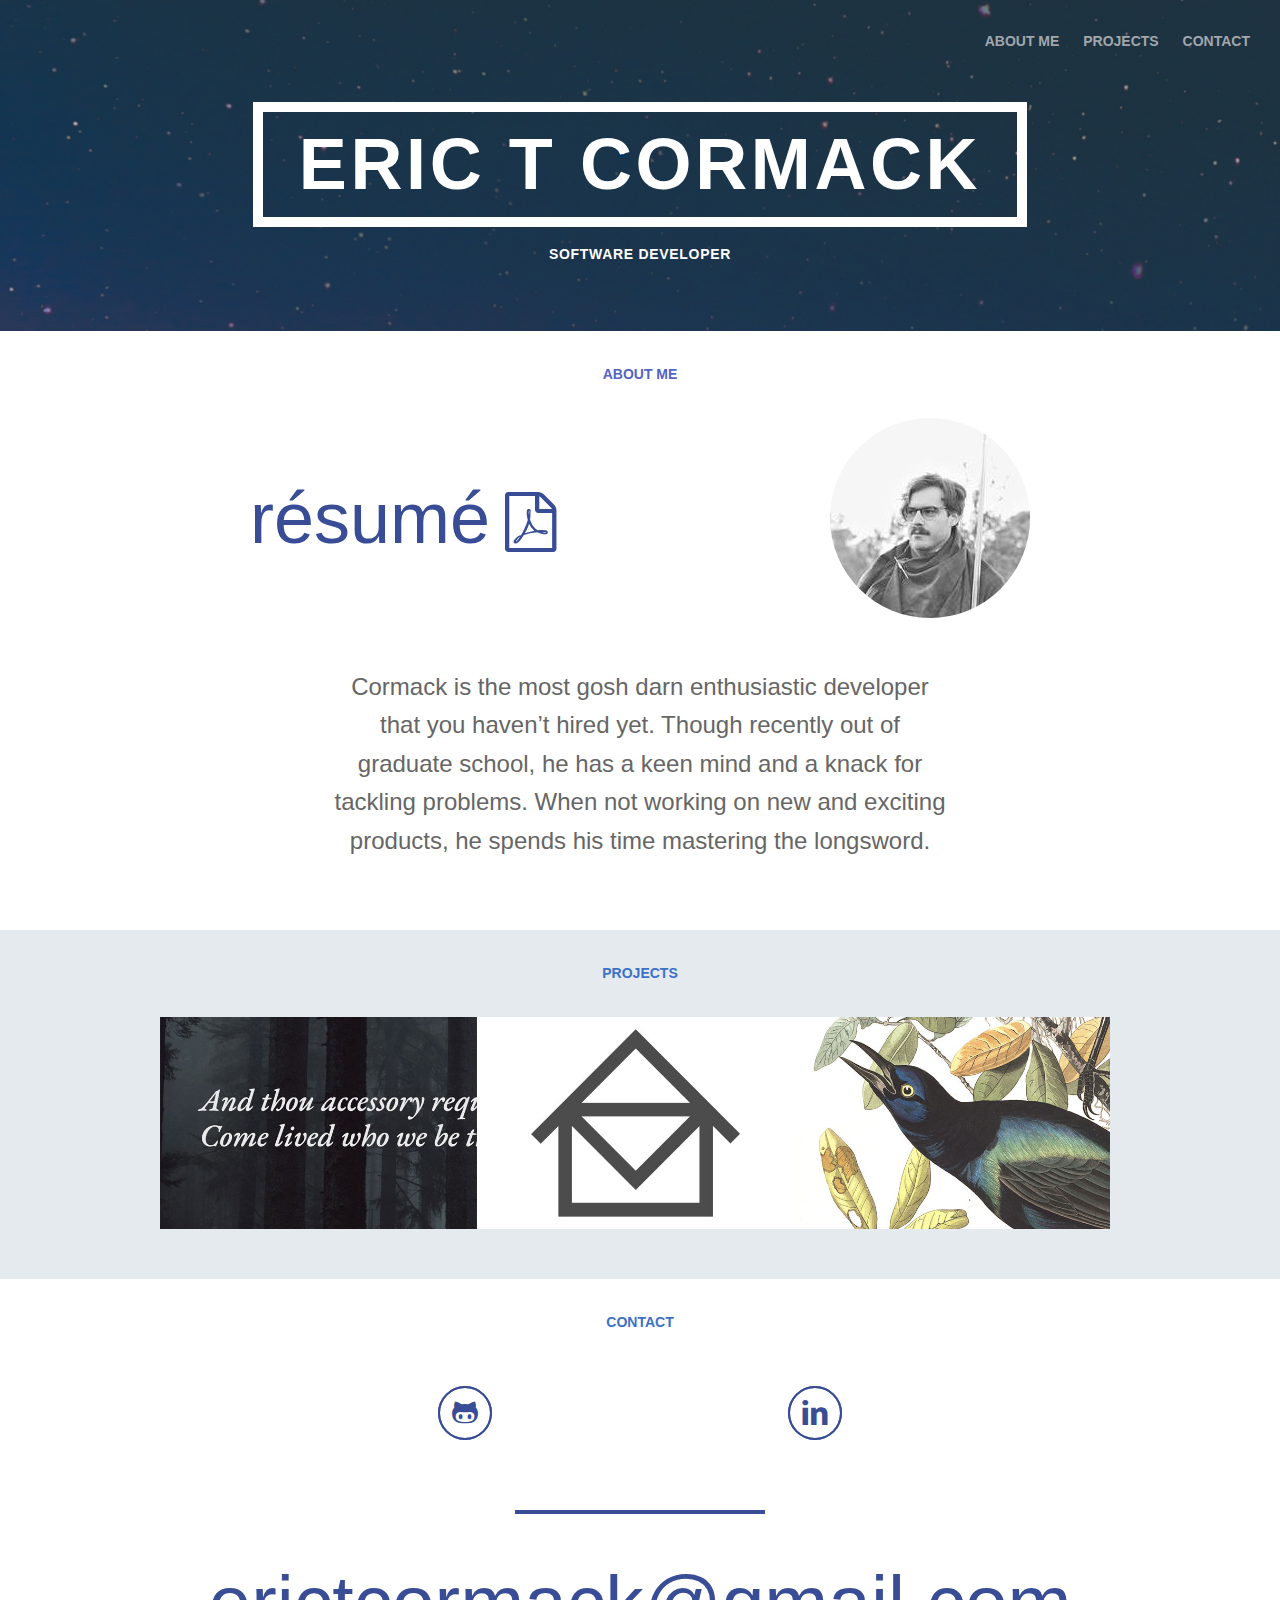
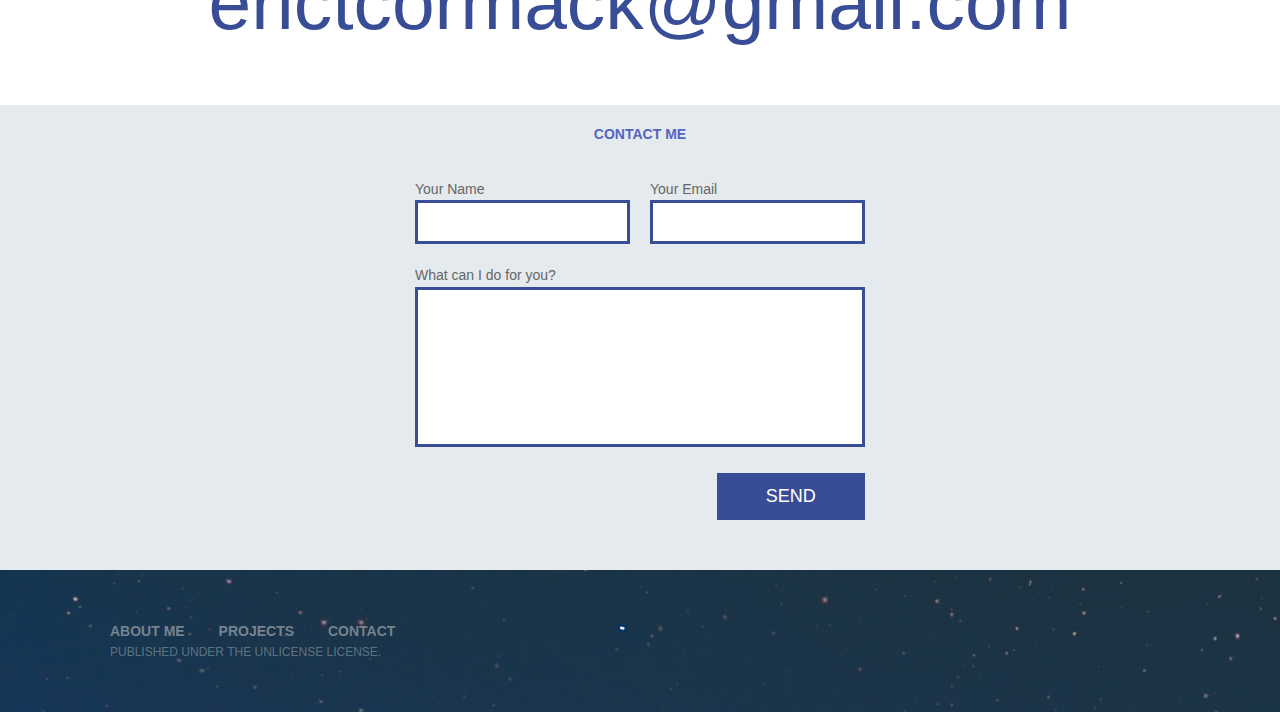
==== commit 74d75382: "Removing instagram" ====
--- a/index.html
+++ b/index.html
@@ -9,6 +9,7 @@
 <meta name="generator" content="Hugo 0.33" />
 <link rel="stylesheet" href="/css/all.css">
 <link rel="stylesheet" href="/css/icons.css">
+<link rel="shortcut icon" href="/favicon.png" type="image/x-icon">
 <!--[if lt IE 9]>
 	<script src="https://html5shim.googlecode.com/svn/trunk/html5.js"></script>
 <![endif]-->
@@ -129,8 +130,6 @@
         
         <a href="https://github.com/theodinspire" class="icon-github"></a>
         
-        <a href="https://instagram.com/theodinspire" class="icon-instagram"></a>
-        
         <a href="https://www.linkedin.com/in/erictcormack" class="icon-linkedin"></a>
         
     </div>
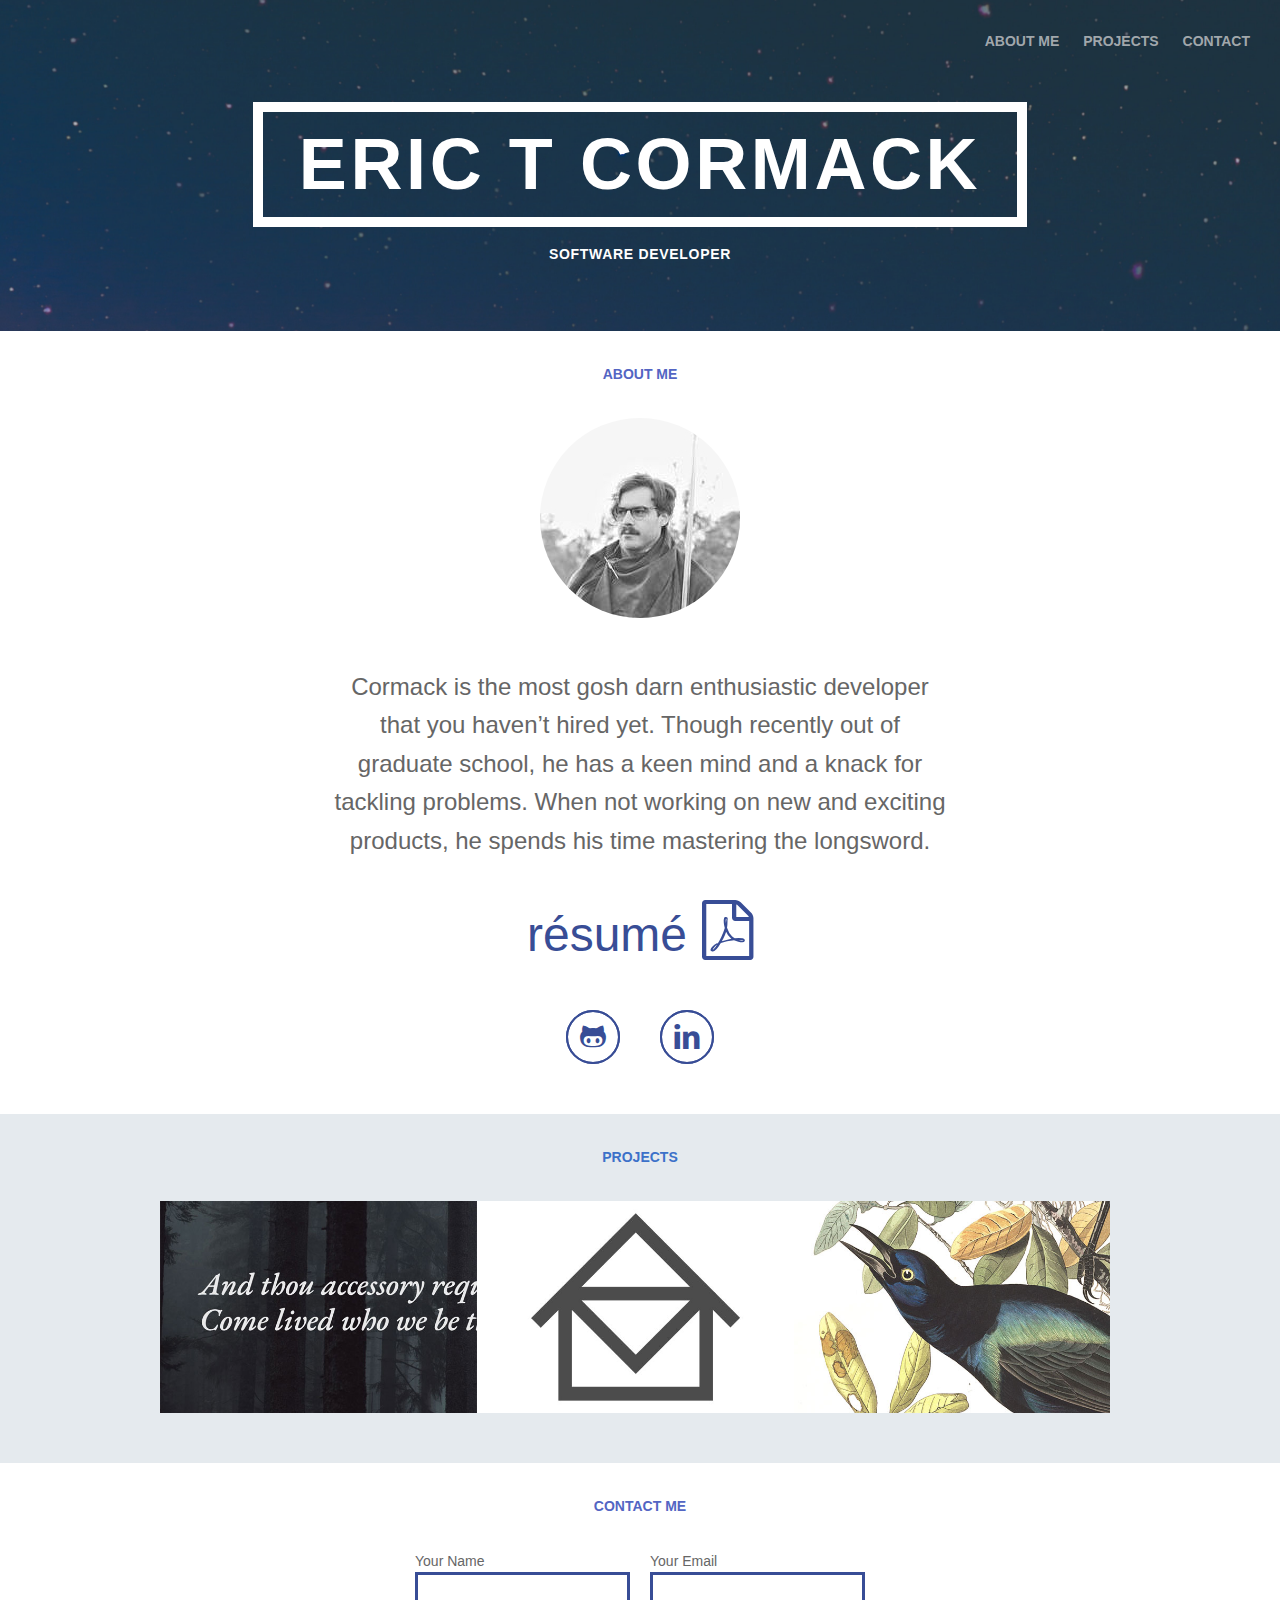
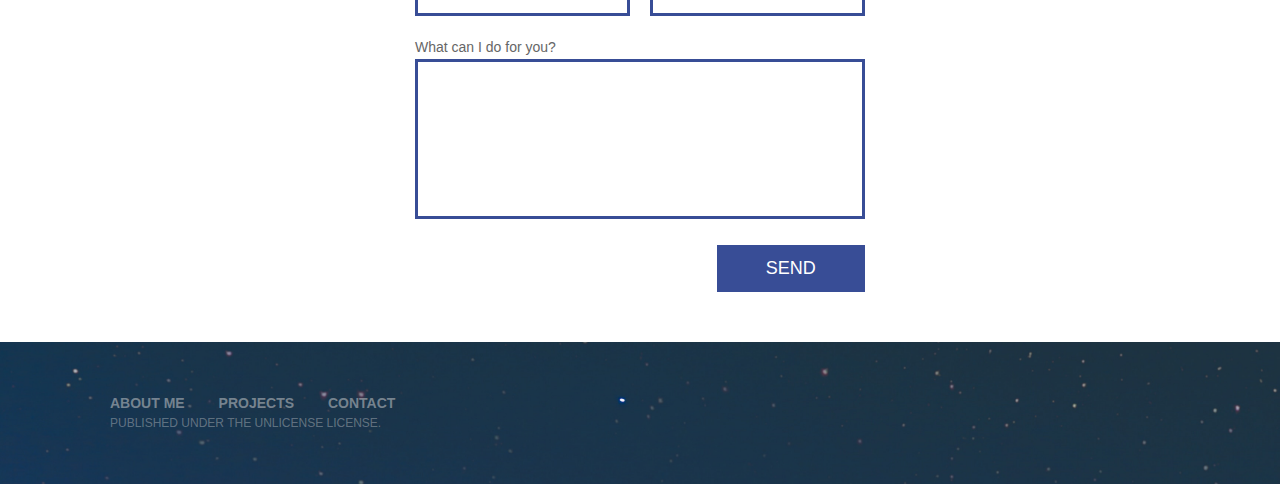
==== commit 3d38c1ca: "Combining about me and contact" ====
--- a/index.html
+++ b/index.html
@@ -36,15 +36,28 @@
 
     <div class="face-lockup">
         <div class="face-img"></div>
-        <div class="resume">
-          <a class="resume-link" href="/files/resume.pdf">résumé</a>
-        </div>
         
     </div>
 
     
     <div class="blurb">
         <p>Cormack is the most gosh darn enthusiastic developer that you haven&rsquo;t hired yet. Though recently out of graduate school, he has a keen mind and a knack for tackling problems. When not working on new and exciting products, he spends his time mastering the longsword.</p>
+    </div>
+    
+
+    
+    <div class="resume">
+      <a class="resume-link" href="/files/resume.pdf">résumé</a>
+    </div>
+    
+
+    
+    <div class="social-links">
+        
+        <a href="https://github.com/theodinspire" class="icon-github"></a>
+        
+        <a href="https://www.linkedin.com/in/erictcormack" class="icon-linkedin"></a>
+        
     </div>
     
 
@@ -123,20 +136,7 @@
 </section>
 
 		
-		<!-- Contact section -->
-<section class="alt-section section-contact">
-    <h3 id="contact">Contact</h3>
-    <div class="social-links">
-        
-        <a href="https://github.com/theodinspire" class="icon-github"></a>
-        
-        <a href="https://www.linkedin.com/in/erictcormack" class="icon-linkedin"></a>
-        
-    </div>
-    <hr class="bar">
-    <a class="biglink" href="#form-title">erictcormack@gmail.com</a>
-</section>
-
+		
 		<!-- Form section -->
 <section class="section-form">
     <h3 id="form-title">Contact me</h3>
--- a/css/all.css
+++ b/css/all.css
@@ -728,14 +728,14 @@
   -o-align-items: center;
   align-items: center;
   -ms-flex-align: center;
-  -webkit-box-pack: justify;
-  -moz-box-pack: justify;
-  box-pack: justify;
-  -webkit-justify-content: space-between;
-  -moz-justify-content: space-between;
-  -ms-justify-content: space-between;
-  -o-justify-content: space-between;
-  justify-content: space-between;
+  -webkit-box-pack: center;
+  -moz-box-pack: center;
+  box-pack: center;
+  -webkit-justify-content: space-around;
+  -moz-justify-content: space-around;
+  -ms-justify-content: space-around;
+  -o-justify-content: space-around;
+  justify-content: space-around;
   -ms-flex-pack: justify; }
   .face-lockup .face-img {
     border-radius: 50%;
@@ -752,8 +752,8 @@
     order: 3;
     -ms-flex-order: 3; }
   .face-lockup [class^="icon-"] {
-    height: 100px;
-    width: 100px;
+    /* height: 100px;
+    width: 100px; */
     background: #e5eaee;
     border-radius: 50%; }
     .face-lockup [class^="icon-"] path {
@@ -1161,8 +1161,9 @@
   text-align: center; }
 
 .social-links {
+  text-align: center;
   max-width: 700px;
-  margin: 0px auto 50px;
+  margin: 50px auto 0px;
   display: -webkit-box;
   display: -moz-box;
   display: box;
@@ -1173,11 +1174,11 @@
   -webkit-box-pack: center;
   -moz-box-pack: center;
   box-pack: center;
-  -webkit-justify-content: space-around;
-  -moz-justify-content: space-around;
-  -ms-justify-content: space-around;
-  -o-justify-content: space-around;
-  justify-content: space-around;
+  -webkit-justify-content: center;
+  -moz-justify-content: center;
+  -ms-justify-content: center;
+  -o-justify-content: center;
+  justify-content: center;
   -ms-flex-pack: center;
   -webkit-box-lines: multiple;
   -moz-box-lines: multiple;
@@ -1195,8 +1196,9 @@
     color: #384d96;
     border-radius: 50%;
     font-size: 28px;
-    margin: 20px;
-    position: relative; }
+    margin: 0 20px;
+    position: relative;
+  }
     .social-links a:after {
       content: "";
       display: block;
@@ -1227,12 +1229,14 @@
   margin: 0px auto 50px; }
 
 .biglink, .resume-link {
-  display: inline-block;
-  font-size: 72px;
+  max-width: 700px;
+  text-align: center;
+  display: block;
+  font-size: 3rem;
   font-weight: 300;
   line-height: 1;
   width: 90%;
-  margin: 0 auto; }
+  margin: 40px auto 0; }
 
 .resume-link::after {
   content: '\00a0\f1c1';
@@ -1243,7 +1247,7 @@
 @media (max-width: 500px) {
   .resume-link {
     width: 300px;
-    font-size: 60px;
+    font-size: 3rem;
     text-align: center;
   }
 }
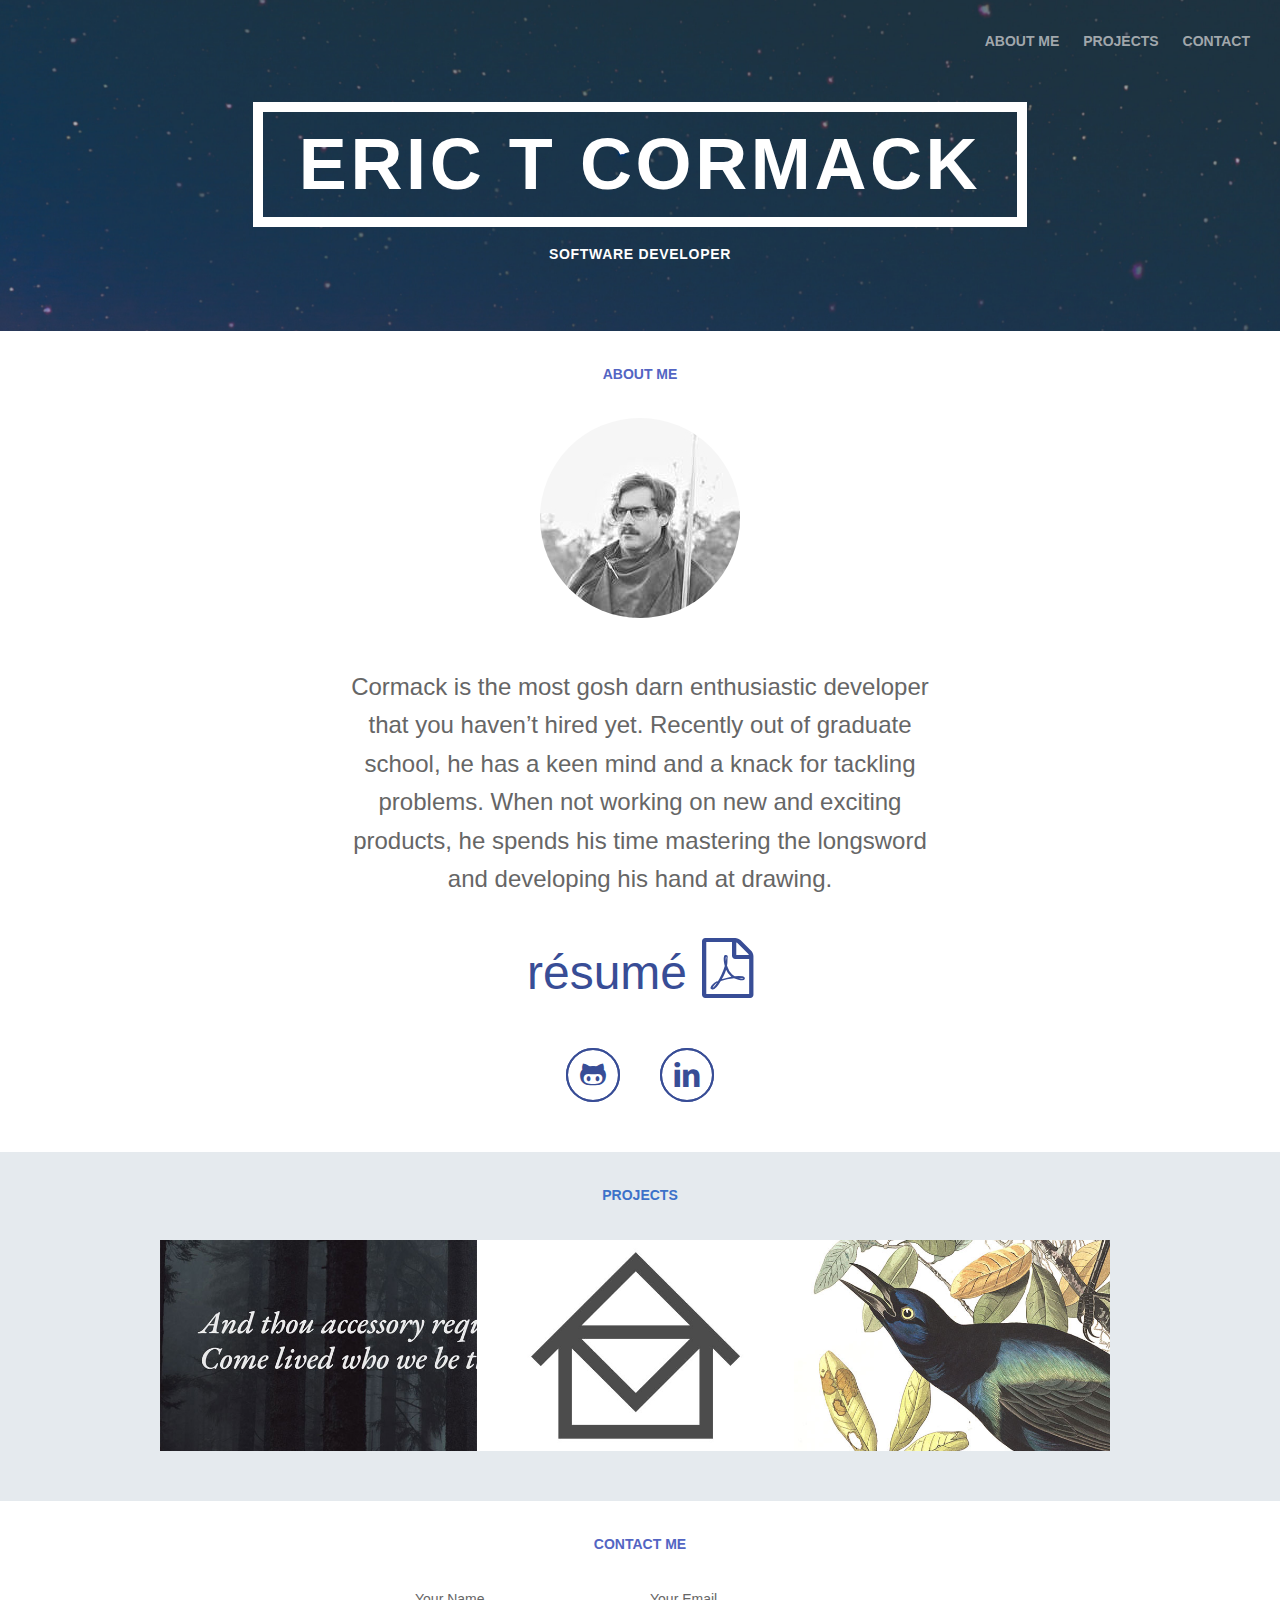
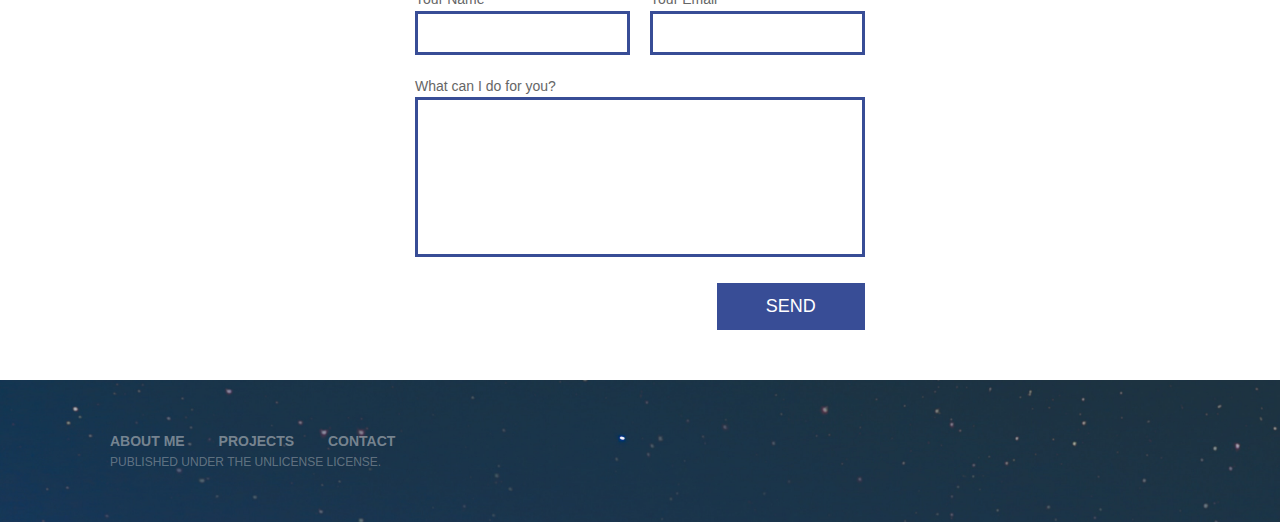
==== commit 2166b552: "Updating blurb" ====
--- a/index.html
+++ b/index.html
@@ -41,7 +41,7 @@
 
     
     <div class="blurb">
-        <p>Cormack is the most gosh darn enthusiastic developer that you haven&rsquo;t hired yet. Though recently out of graduate school, he has a keen mind and a knack for tackling problems. When not working on new and exciting products, he spends his time mastering the longsword.</p>
+        <p>Cormack is the most gosh darn enthusiastic developer that you haven&rsquo;t hired yet. Recently out of graduate school, he has a keen mind and a knack for tackling problems. When not working on new and exciting products, he spends his time mastering the longsword and developing his hand at drawing.</p>
     </div>
     
 
--- a/css/all.css
+++ b/css/all.css
@@ -178,213 +178,54 @@
   height: 0%;
   width: 0%;
   top: 0%;
-  overflow: hidden; }
+  overflow: hidden;
+  -webkit-animation: ani-out 0.3s ease both;
+  animation: ani-out 0.3s ease both; }
 
 .thumb-container label:hover .thumb-overlay, .clients-belt .client-unit.active-client {
-  -webkit-animation: animation 1s linear both;
-  animation: animation 1s linear both;
+  -webkit-animation: ani-in 0.3s ease both;
+  animation: ani-in 0.3s ease both;
   z-index: 2; }
 
-@-webkit-keyframes animation {
+@-webkit-keyframes ani-in {
   0% {
     height: 0%;
-    width: 0%;
-    -webkit-transform: matrix3d(0, 0, 0, 0, 0, 0, 0, 0, 0, 0, 1, 0, 0, 0, 0, 1);
-    transform: matrix3d(0, 0, 0, 0, 0, 0, 0, 0, 0, 0, 1, 0, 0, 0, 0, 1); }
-  3.333333% {
+    width: 100%;
+    font-size: 0px; }
+  100% {
+    height: 100%;
+    width: 100%; } }
+@keyframes ani-in {
+  0% {
+    height: 0%;
+    width: 100%;
+    font-size: 0px; }
+  100% {
+    height: 100%;
+    width: 100%; } }
+
+@-webkit-keyframes ani-out {
+  0% {
     height: 100%;
     width: 100%;
-    -webkit-transform: matrix3d(0.34323, 0.11487, 0, 0, 0.07506, 0.34323, 0, 0, 0, 0, 1, 0, 0, 0, 0, 1);
-    transform: matrix3d(0.34323, 0.11487, 0, 0, 0.07506, 0.34323, 0, 0, 0, 0, 1, 0, 0, 0, 0, 1); }
-  6.666667% {
-    -webkit-transform: matrix3d(0.65416, 0.2159, 0, 0, 0.14115, 0.65416, 0, 0, 0, 0, 1, 0, 0, 0, 0, 1);
-    transform: matrix3d(0.65416, 0.2159, 0, 0, 0.14115, 0.65416, 0, 0, 0, 0, 1, 0, 0, 0, 0, 1); }
-  10% {
-    -webkit-transform: matrix3d(0.88518, 0.18431, 0, 0, 0.1219, 0.88518, 0, 0, 0, 0, 1, 0, 0, 0, 0, 1);
-    transform: matrix3d(0.88518, 0.18431, 0, 0, 0.1219, 0.88518, 0, 0, 0, 0, 1, 0, 0, 0, 0, 1); }
-  13.333333% {
-    -webkit-transform: matrix3d(1.02792, 0.0976, 0, 0, 0.06496, 1.02792, 0, 0, 0, 0, 1, 0, 0, 0, 0, 1);
-    transform: matrix3d(1.02792, 0.0976, 0, 0, 0.06496, 1.02792, 0, 0, 0, 0, 1, 0, 0, 0, 0, 1); }
-  16.666667% {
-    -webkit-transform: matrix3d(1.09602, 0.02621, 0, 0, 0.01747, 1.09602, 0, 0, 0, 0, 1, 0, 0, 0, 0, 1);
-    transform: matrix3d(1.09602, 0.02621, 0, 0, 0.01747, 1.09602, 0, 0, 0, 0, 1, 0, 0, 0, 0, 1); }
-  20% {
-    -webkit-transform: matrix3d(1.1117, -0.0094, 0, 0, -0.00627, 1.1117, 0, 0, 0, 0, 1, 0, 0, 0, 0, 1);
-    transform: matrix3d(1.1117, -0.0094, 0, 0, -0.00627, 1.1117, 0, 0, 0, 0, 1, 0, 0, 0, 0, 1); }
-  23.333333% {
-    -webkit-transform: matrix3d(1.09709, -0.01805, 0, 0, -0.01203, 1.09709, 0, 0, 0, 0, 1, 0, 0, 0, 0, 1);
-    transform: matrix3d(1.09709, -0.01805, 0, 0, -0.01203, 1.09709, 0, 0, 0, 0, 1, 0, 0, 0, 0, 1); }
-  26.666667% {
-    -webkit-transform: matrix3d(1.0698, -0.0143, 0, 0, -0.00954, 1.0698, 0, 0, 0, 0, 1, 0, 0, 0, 0, 1);
-    transform: matrix3d(1.0698, -0.0143, 0, 0, -0.00954, 1.0698, 0, 0, 0, 0, 1, 0, 0, 0, 0, 1); }
-  30% {
-    -webkit-transform: matrix3d(1.04151, -0.00794, 0, 0, -0.0053, 1.04151, 0, 0, 0, 0, 1, 0, 0, 0, 0, 1);
-    transform: matrix3d(1.04151, -0.00794, 0, 0, -0.0053, 1.04151, 0, 0, 0, 0, 1, 0, 0, 0, 0, 1); }
-  33.333333% {
-    -webkit-transform: matrix3d(1.01844, -0.00306, 0, 0, -0.00204, 1.01844, 0, 0, 0, 0, 1, 0, 0, 0, 0, 1);
-    transform: matrix3d(1.01844, -0.00306, 0, 0, -0.00204, 1.01844, 0, 0, 0, 0, 1, 0, 0, 0, 0, 1); }
-  36.666667% {
-    -webkit-transform: matrix3d(1.00277, -0.00038, 0, 0, -0.00025, 1.00277, 0, 0, 0, 0, 1, 0, 0, 0, 0, 1);
-    transform: matrix3d(1.00277, -0.00038, 0, 0, -0.00025, 1.00277, 0, 0, 0, 0, 1, 0, 0, 0, 0, 1); }
-  40% {
-    -webkit-transform: matrix3d(0.99411, 0.00064, 0, 0, 0.00043, 0.99411, 0, 0, 0, 0, 1, 0, 0, 0, 0, 1);
-    transform: matrix3d(0.99411, 0.00064, 0, 0, 0.00043, 0.99411, 0, 0, 0, 0, 1, 0, 0, 0, 0, 1); }
-  43.333333% {
-    -webkit-transform: matrix3d(0.99083, 0.00076, 0, 0, 0.0005, 0.99083, 0, 0, 0, 0, 1, 0, 0, 0, 0, 1);
-    transform: matrix3d(0.99083, 0.00076, 0, 0, 0.0005, 0.99083, 0, 0, 0, 0, 1, 0, 0, 0, 0, 1); }
-  46.666667% {
-    -webkit-transform: matrix3d(0.991, 0.00053, 0, 0, 0.00035, 0.991, 0, 0, 0, 0, 1, 0, 0, 0, 0, 1);
-    transform: matrix3d(0.991, 0.00053, 0, 0, 0.00035, 0.991, 0, 0, 0, 0, 1, 0, 0, 0, 0, 1); }
-  50% {
-    -webkit-transform: matrix3d(0.99292, 0.00027, 0, 0, 0.00018, 0.99292, 0, 0, 0, 0, 1, 0, 0, 0, 0, 1);
-    transform: matrix3d(0.99292, 0.00027, 0, 0, 0.00018, 0.99292, 0, 0, 0, 0, 1, 0, 0, 0, 0, 1); }
-  53.333333% {
-    -webkit-transform: matrix3d(0.99535, 0.00008, 0, 0, 0.00006, 0.99535, 0, 0, 0, 0, 1, 0, 0, 0, 0, 1);
-    transform: matrix3d(0.99535, 0.00008, 0, 0, 0.00006, 0.99535, 0, 0, 0, 0, 1, 0, 0, 0, 0, 1); }
-  56.666667% {
-    -webkit-transform: matrix3d(0.99755, -0.00001, 0, 0, 0, 0.99755, 0, 0, 0, 0, 1, 0, 0, 0, 0, 1);
-    transform: matrix3d(0.99755, -0.00001, 0, 0, 0, 0.99755, 0, 0, 0, 0, 1, 0, 0, 0, 0, 1); }
-  60% {
-    -webkit-transform: matrix3d(0.99919, -0.00004, 0, 0, -0.00002, 0.99919, 0, 0, 0, 0, 1, 0, 0, 0, 0, 1);
-    transform: matrix3d(0.99919, -0.00004, 0, 0, -0.00002, 0.99919, 0, 0, 0, 0, 1, 0, 0, 0, 0, 1); }
-  63.333333% {
-    -webkit-transform: matrix3d(1.0002, -0.00003, 0, 0, -0.00002, 1.0002, 0, 0, 0, 0, 1, 0, 0, 0, 0, 1);
-    transform: matrix3d(1.0002, -0.00003, 0, 0, -0.00002, 1.0002, 0, 0, 0, 0, 1, 0, 0, 0, 0, 1); }
-  66.666667% {
-    -webkit-transform: matrix3d(1.00068, -0.00002, 0, 0, -0.00001, 1.00068, 0, 0, 0, 0, 1, 0, 0, 0, 0, 1);
-    transform: matrix3d(1.00068, -0.00002, 0, 0, -0.00001, 1.00068, 0, 0, 0, 0, 1, 0, 0, 0, 0, 1); }
-  70% {
-    -webkit-transform: matrix3d(1.00079, -0.00001, 0, 0, -0.00001, 1.00079, 0, 0, 0, 0, 1, 0, 0, 0, 0, 1);
-    transform: matrix3d(1.00079, -0.00001, 0, 0, -0.00001, 1.00079, 0, 0, 0, 0, 1, 0, 0, 0, 0, 1); }
-  73.333333% {
-    -webkit-transform: matrix3d(1.00069, 0, 0, 0, 0, 1.00069, 0, 0, 0, 0, 1, 0, 0, 0, 0, 1);
-    transform: matrix3d(1.00069, 0, 0, 0, 0, 1.00069, 0, 0, 0, 0, 1, 0, 0, 0, 0, 1); }
-  76.666667% {
-    -webkit-transform: matrix3d(1.00049, 0, 0, 0, 0, 1.00049, 0, 0, 0, 0, 1, 0, 0, 0, 0, 1);
-    transform: matrix3d(1.00049, 0, 0, 0, 0, 1.00049, 0, 0, 0, 0, 1, 0, 0, 0, 0, 1); }
-  80% {
-    -webkit-transform: matrix3d(1.00029, 0, 0, 0, 0, 1.00029, 0, 0, 0, 0, 1, 0, 0, 0, 0, 1);
-    transform: matrix3d(1.00029, 0, 0, 0, 0, 1.00029, 0, 0, 0, 0, 1, 0, 0, 0, 0, 1); }
-  83.333333% {
-    -webkit-transform: matrix3d(1.00013, 0, 0, 0, 0, 1.00013, 0, 0, 0, 0, 1, 0, 0, 0, 0, 1);
-    transform: matrix3d(1.00013, 0, 0, 0, 0, 1.00013, 0, 0, 0, 0, 1, 0, 0, 0, 0, 1); }
-  86.666667% {
-    -webkit-transform: matrix3d(1.00002, 0, 0, 0, 0, 1.00002, 0, 0, 0, 0, 1, 0, 0, 0, 0, 1);
-    transform: matrix3d(1.00002, 0, 0, 0, 0, 1.00002, 0, 0, 0, 0, 1, 0, 0, 0, 0, 1); }
-  90% {
-    -webkit-transform: matrix3d(0.99996, 0, 0, 0, 0, 0.99996, 0, 0, 0, 0, 1, 0, 0, 0, 0, 1);
-    transform: matrix3d(0.99996, 0, 0, 0, 0, 0.99996, 0, 0, 0, 0, 1, 0, 0, 0, 0, 1); }
-  93.333333% {
-    -webkit-transform: matrix3d(0.99994, 0, 0, 0, 0, 0.99994, 0, 0, 0, 0, 1, 0, 0, 0, 0, 1);
-    transform: matrix3d(0.99994, 0, 0, 0, 0, 0.99994, 0, 0, 0, 0, 1, 0, 0, 0, 0, 1); }
-  96.666667% {
-    -webkit-transform: matrix3d(0.99994, 0, 0, 0, 0, 0.99994, 0, 0, 0, 0, 1, 0, 0, 0, 0, 1);
-    transform: matrix3d(0.99994, 0, 0, 0, 0, 0.99994, 0, 0, 0, 0, 1, 0, 0, 0, 0, 1); }
+    bottom: 0; }
   100% {
+    height: 0%;
+    width: 100%;
+    bottom: 0;
+    font-size: 0px; } }
+@keyframes ani-out {
+  0% {
     height: 100%;
     width: 100%;
-    -webkit-transform: matrix3d(1, 0, 0, 0, 0, 1, 0, 0, 0, 0, 1, 0, 0, 0, 0, 1);
-    transform: matrix3d(1, 0, 0, 0, 0, 1, 0, 0, 0, 0, 1, 0, 0, 0, 0, 1); } }
-@keyframes animation {
-  0% {
+    bottom: 0;
+   }
+  100% {
     height: 0%;
-    width: 0%;
-    -webkit-transform: matrix3d(0, 0, 0, 0, 0, 0, 0, 0, 0, 0, 1, 0, 0, 0, 0, 1);
-    transform: matrix3d(0, 0, 0, 0, 0, 0, 0, 0, 0, 0, 1, 0, 0, 0, 0, 1); }
-  3.333333% {
-    height: 100%;
     width: 100%;
-    -webkit-transform: matrix3d(0.34323, 0.11487, 0, 0, 0.07506, 0.34323, 0, 0, 0, 0, 1, 0, 0, 0, 0, 1);
-    transform: matrix3d(0.34323, 0.11487, 0, 0, 0.07506, 0.34323, 0, 0, 0, 0, 1, 0, 0, 0, 0, 1); }
-  6.666667% {
-    -webkit-transform: matrix3d(0.65416, 0.2159, 0, 0, 0.14115, 0.65416, 0, 0, 0, 0, 1, 0, 0, 0, 0, 1);
-    transform: matrix3d(0.65416, 0.2159, 0, 0, 0.14115, 0.65416, 0, 0, 0, 0, 1, 0, 0, 0, 0, 1); }
-  10% {
-    -webkit-transform: matrix3d(0.88518, 0.18431, 0, 0, 0.1219, 0.88518, 0, 0, 0, 0, 1, 0, 0, 0, 0, 1);
-    transform: matrix3d(0.88518, 0.18431, 0, 0, 0.1219, 0.88518, 0, 0, 0, 0, 1, 0, 0, 0, 0, 1); }
-  13.333333% {
-    -webkit-transform: matrix3d(1.02792, 0.0976, 0, 0, 0.06496, 1.02792, 0, 0, 0, 0, 1, 0, 0, 0, 0, 1);
-    transform: matrix3d(1.02792, 0.0976, 0, 0, 0.06496, 1.02792, 0, 0, 0, 0, 1, 0, 0, 0, 0, 1); }
-  16.666667% {
-    -webkit-transform: matrix3d(1.09602, 0.02621, 0, 0, 0.01747, 1.09602, 0, 0, 0, 0, 1, 0, 0, 0, 0, 1);
-    transform: matrix3d(1.09602, 0.02621, 0, 0, 0.01747, 1.09602, 0, 0, 0, 0, 1, 0, 0, 0, 0, 1); }
-  20% {
-    -webkit-transform: matrix3d(1.1117, -0.0094, 0, 0, -0.00627, 1.1117, 0, 0, 0, 0, 1, 0, 0, 0, 0, 1);
-    transform: matrix3d(1.1117, -0.0094, 0, 0, -0.00627, 1.1117, 0, 0, 0, 0, 1, 0, 0, 0, 0, 1); }
-  23.333333% {
-    -webkit-transform: matrix3d(1.09709, -0.01805, 0, 0, -0.01203, 1.09709, 0, 0, 0, 0, 1, 0, 0, 0, 0, 1);
-    transform: matrix3d(1.09709, -0.01805, 0, 0, -0.01203, 1.09709, 0, 0, 0, 0, 1, 0, 0, 0, 0, 1); }
-  26.666667% {
-    -webkit-transform: matrix3d(1.0698, -0.0143, 0, 0, -0.00954, 1.0698, 0, 0, 0, 0, 1, 0, 0, 0, 0, 1);
-    transform: matrix3d(1.0698, -0.0143, 0, 0, -0.00954, 1.0698, 0, 0, 0, 0, 1, 0, 0, 0, 0, 1); }
-  30% {
-    -webkit-transform: matrix3d(1.04151, -0.00794, 0, 0, -0.0053, 1.04151, 0, 0, 0, 0, 1, 0, 0, 0, 0, 1);
-    transform: matrix3d(1.04151, -0.00794, 0, 0, -0.0053, 1.04151, 0, 0, 0, 0, 1, 0, 0, 0, 0, 1); }
-  33.333333% {
-    -webkit-transform: matrix3d(1.01844, -0.00306, 0, 0, -0.00204, 1.01844, 0, 0, 0, 0, 1, 0, 0, 0, 0, 1);
-    transform: matrix3d(1.01844, -0.00306, 0, 0, -0.00204, 1.01844, 0, 0, 0, 0, 1, 0, 0, 0, 0, 1); }
-  36.666667% {
-    -webkit-transform: matrix3d(1.00277, -0.00038, 0, 0, -0.00025, 1.00277, 0, 0, 0, 0, 1, 0, 0, 0, 0, 1);
-    transform: matrix3d(1.00277, -0.00038, 0, 0, -0.00025, 1.00277, 0, 0, 0, 0, 1, 0, 0, 0, 0, 1); }
-  40% {
-    -webkit-transform: matrix3d(0.99411, 0.00064, 0, 0, 0.00043, 0.99411, 0, 0, 0, 0, 1, 0, 0, 0, 0, 1);
-    transform: matrix3d(0.99411, 0.00064, 0, 0, 0.00043, 0.99411, 0, 0, 0, 0, 1, 0, 0, 0, 0, 1); }
-  43.333333% {
-    -webkit-transform: matrix3d(0.99083, 0.00076, 0, 0, 0.0005, 0.99083, 0, 0, 0, 0, 1, 0, 0, 0, 0, 1);
-    transform: matrix3d(0.99083, 0.00076, 0, 0, 0.0005, 0.99083, 0, 0, 0, 0, 1, 0, 0, 0, 0, 1); }
-  46.666667% {
-    -webkit-transform: matrix3d(0.991, 0.00053, 0, 0, 0.00035, 0.991, 0, 0, 0, 0, 1, 0, 0, 0, 0, 1);
-    transform: matrix3d(0.991, 0.00053, 0, 0, 0.00035, 0.991, 0, 0, 0, 0, 1, 0, 0, 0, 0, 1); }
-  50% {
-    -webkit-transform: matrix3d(0.99292, 0.00027, 0, 0, 0.00018, 0.99292, 0, 0, 0, 0, 1, 0, 0, 0, 0, 1);
-    transform: matrix3d(0.99292, 0.00027, 0, 0, 0.00018, 0.99292, 0, 0, 0, 0, 1, 0, 0, 0, 0, 1); }
-  53.333333% {
-    -webkit-transform: matrix3d(0.99535, 0.00008, 0, 0, 0.00006, 0.99535, 0, 0, 0, 0, 1, 0, 0, 0, 0, 1);
-    transform: matrix3d(0.99535, 0.00008, 0, 0, 0.00006, 0.99535, 0, 0, 0, 0, 1, 0, 0, 0, 0, 1); }
-  56.666667% {
-    -webkit-transform: matrix3d(0.99755, -0.00001, 0, 0, 0, 0.99755, 0, 0, 0, 0, 1, 0, 0, 0, 0, 1);
-    transform: matrix3d(0.99755, -0.00001, 0, 0, 0, 0.99755, 0, 0, 0, 0, 1, 0, 0, 0, 0, 1); }
-  60% {
-    -webkit-transform: matrix3d(0.99919, -0.00004, 0, 0, -0.00002, 0.99919, 0, 0, 0, 0, 1, 0, 0, 0, 0, 1);
-    transform: matrix3d(0.99919, -0.00004, 0, 0, -0.00002, 0.99919, 0, 0, 0, 0, 1, 0, 0, 0, 0, 1); }
-  63.333333% {
-    -webkit-transform: matrix3d(1.0002, -0.00003, 0, 0, -0.00002, 1.0002, 0, 0, 0, 0, 1, 0, 0, 0, 0, 1);
-    transform: matrix3d(1.0002, -0.00003, 0, 0, -0.00002, 1.0002, 0, 0, 0, 0, 1, 0, 0, 0, 0, 1); }
-  66.666667% {
-    -webkit-transform: matrix3d(1.00068, -0.00002, 0, 0, -0.00001, 1.00068, 0, 0, 0, 0, 1, 0, 0, 0, 0, 1);
-    transform: matrix3d(1.00068, -0.00002, 0, 0, -0.00001, 1.00068, 0, 0, 0, 0, 1, 0, 0, 0, 0, 1); }
-  70% {
-    -webkit-transform: matrix3d(1.00079, -0.00001, 0, 0, -0.00001, 1.00079, 0, 0, 0, 0, 1, 0, 0, 0, 0, 1);
-    transform: matrix3d(1.00079, -0.00001, 0, 0, -0.00001, 1.00079, 0, 0, 0, 0, 1, 0, 0, 0, 0, 1); }
-  73.333333% {
-    -webkit-transform: matrix3d(1.00069, 0, 0, 0, 0, 1.00069, 0, 0, 0, 0, 1, 0, 0, 0, 0, 1);
-    transform: matrix3d(1.00069, 0, 0, 0, 0, 1.00069, 0, 0, 0, 0, 1, 0, 0, 0, 0, 1); }
-  76.666667% {
-    -webkit-transform: matrix3d(1.00049, 0, 0, 0, 0, 1.00049, 0, 0, 0, 0, 1, 0, 0, 0, 0, 1);
-    transform: matrix3d(1.00049, 0, 0, 0, 0, 1.00049, 0, 0, 0, 0, 1, 0, 0, 0, 0, 1); }
-  80% {
-    -webkit-transform: matrix3d(1.00029, 0, 0, 0, 0, 1.00029, 0, 0, 0, 0, 1, 0, 0, 0, 0, 1);
-    transform: matrix3d(1.00029, 0, 0, 0, 0, 1.00029, 0, 0, 0, 0, 1, 0, 0, 0, 0, 1); }
-  83.333333% {
-    -webkit-transform: matrix3d(1.00013, 0, 0, 0, 0, 1.00013, 0, 0, 0, 0, 1, 0, 0, 0, 0, 1);
-    transform: matrix3d(1.00013, 0, 0, 0, 0, 1.00013, 0, 0, 0, 0, 1, 0, 0, 0, 0, 1); }
-  86.666667% {
-    -webkit-transform: matrix3d(1.00002, 0, 0, 0, 0, 1.00002, 0, 0, 0, 0, 1, 0, 0, 0, 0, 1);
-    transform: matrix3d(1.00002, 0, 0, 0, 0, 1.00002, 0, 0, 0, 0, 1, 0, 0, 0, 0, 1); }
-  90% {
-    -webkit-transform: matrix3d(0.99996, 0, 0, 0, 0, 0.99996, 0, 0, 0, 0, 1, 0, 0, 0, 0, 1);
-    transform: matrix3d(0.99996, 0, 0, 0, 0, 0.99996, 0, 0, 0, 0, 1, 0, 0, 0, 0, 1); }
-  93.333333% {
-    -webkit-transform: matrix3d(0.99994, 0, 0, 0, 0, 0.99994, 0, 0, 0, 0, 1, 0, 0, 0, 0, 1);
-    transform: matrix3d(0.99994, 0, 0, 0, 0, 0.99994, 0, 0, 0, 0, 1, 0, 0, 0, 0, 1); }
-  96.666667% {
-    -webkit-transform: matrix3d(0.99994, 0, 0, 0, 0, 0.99994, 0, 0, 0, 0, 1, 0, 0, 0, 0, 1);
-    transform: matrix3d(0.99994, 0, 0, 0, 0, 0.99994, 0, 0, 0, 0, 1, 0, 0, 0, 0, 1); }
-  100% {
-    height: 100%;
-    width: 100%;
-    -webkit-transform: matrix3d(1, 0, 0, 0, 0, 1, 0, 0, 0, 0, 1, 0, 0, 0, 0, 1);
-    transform: matrix3d(1, 0, 0, 0, 0, 1, 0, 0, 0, 0, 1, 0, 0, 0, 0, 1); } }
+    top: 100%;
+    font-size: 0px; } }
+
 /* Animation: fadeIn
  * Source: Dylan Spicker
  * Rewrite: niklasravnsborg */
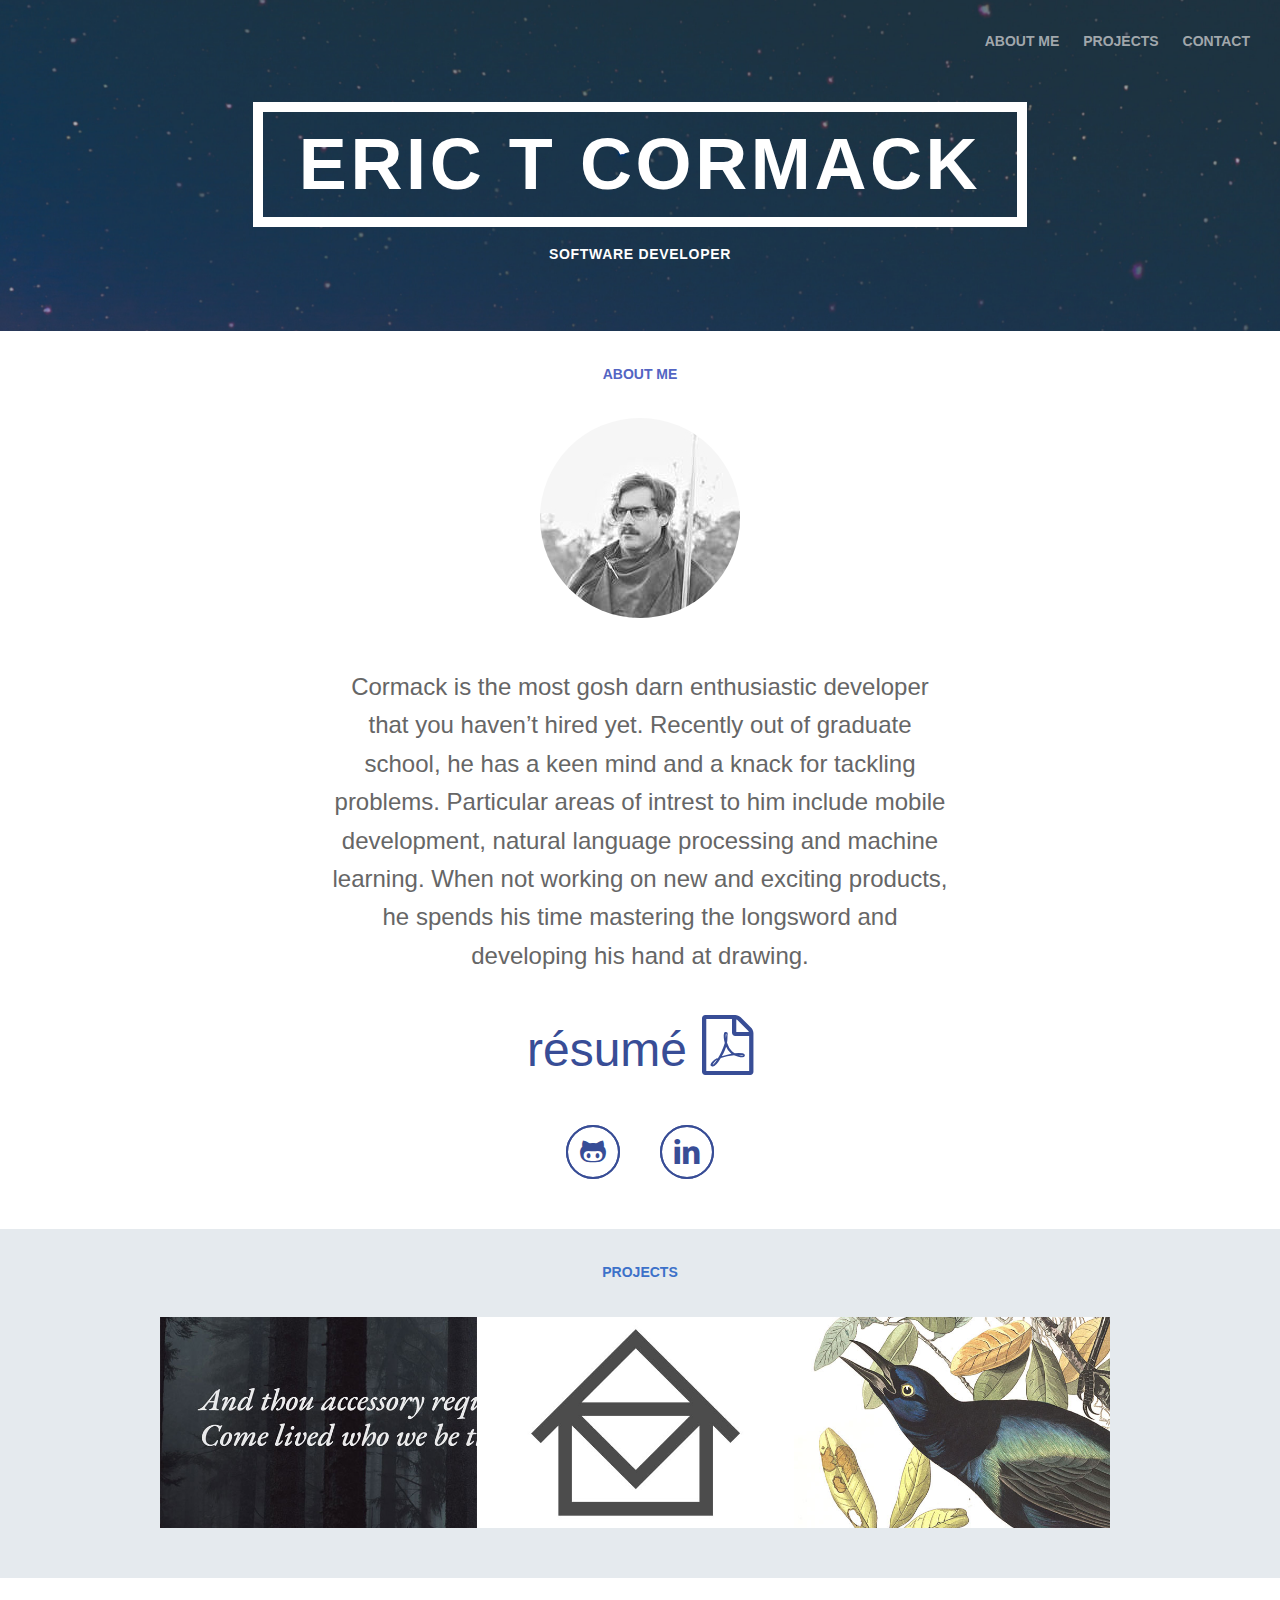
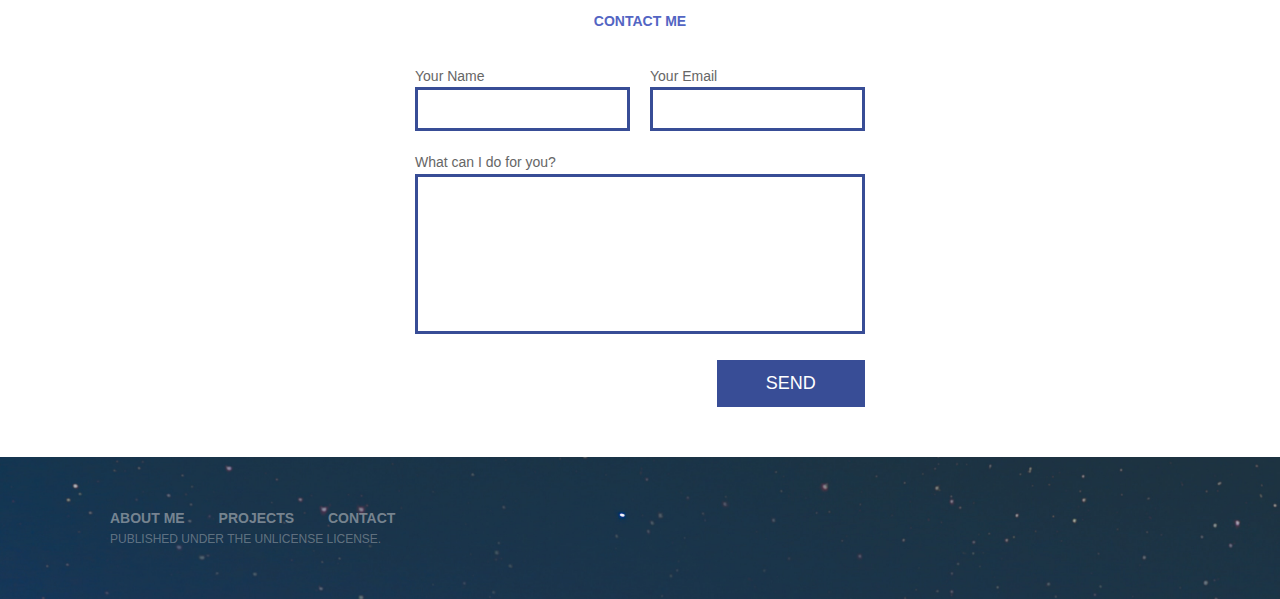
==== commit 0d59a9af: "Adding interests to blurb" ====
--- a/index.html
+++ b/index.html
@@ -41,7 +41,7 @@
 
     
     <div class="blurb">
-        <p>Cormack is the most gosh darn enthusiastic developer that you haven&rsquo;t hired yet. Recently out of graduate school, he has a keen mind and a knack for tackling problems. When not working on new and exciting products, he spends his time mastering the longsword and developing his hand at drawing.</p>
+        <p>Cormack is the most gosh darn enthusiastic developer that you haven&rsquo;t hired yet. Recently out of graduate school, he has a keen mind and a knack for tackling problems. Particular areas of intrest to him include mobile development, natural language processing and machine learning. When not working on new and exciting products, he spends his time mastering the longsword and developing his hand at drawing.</p>
     </div>
     
 
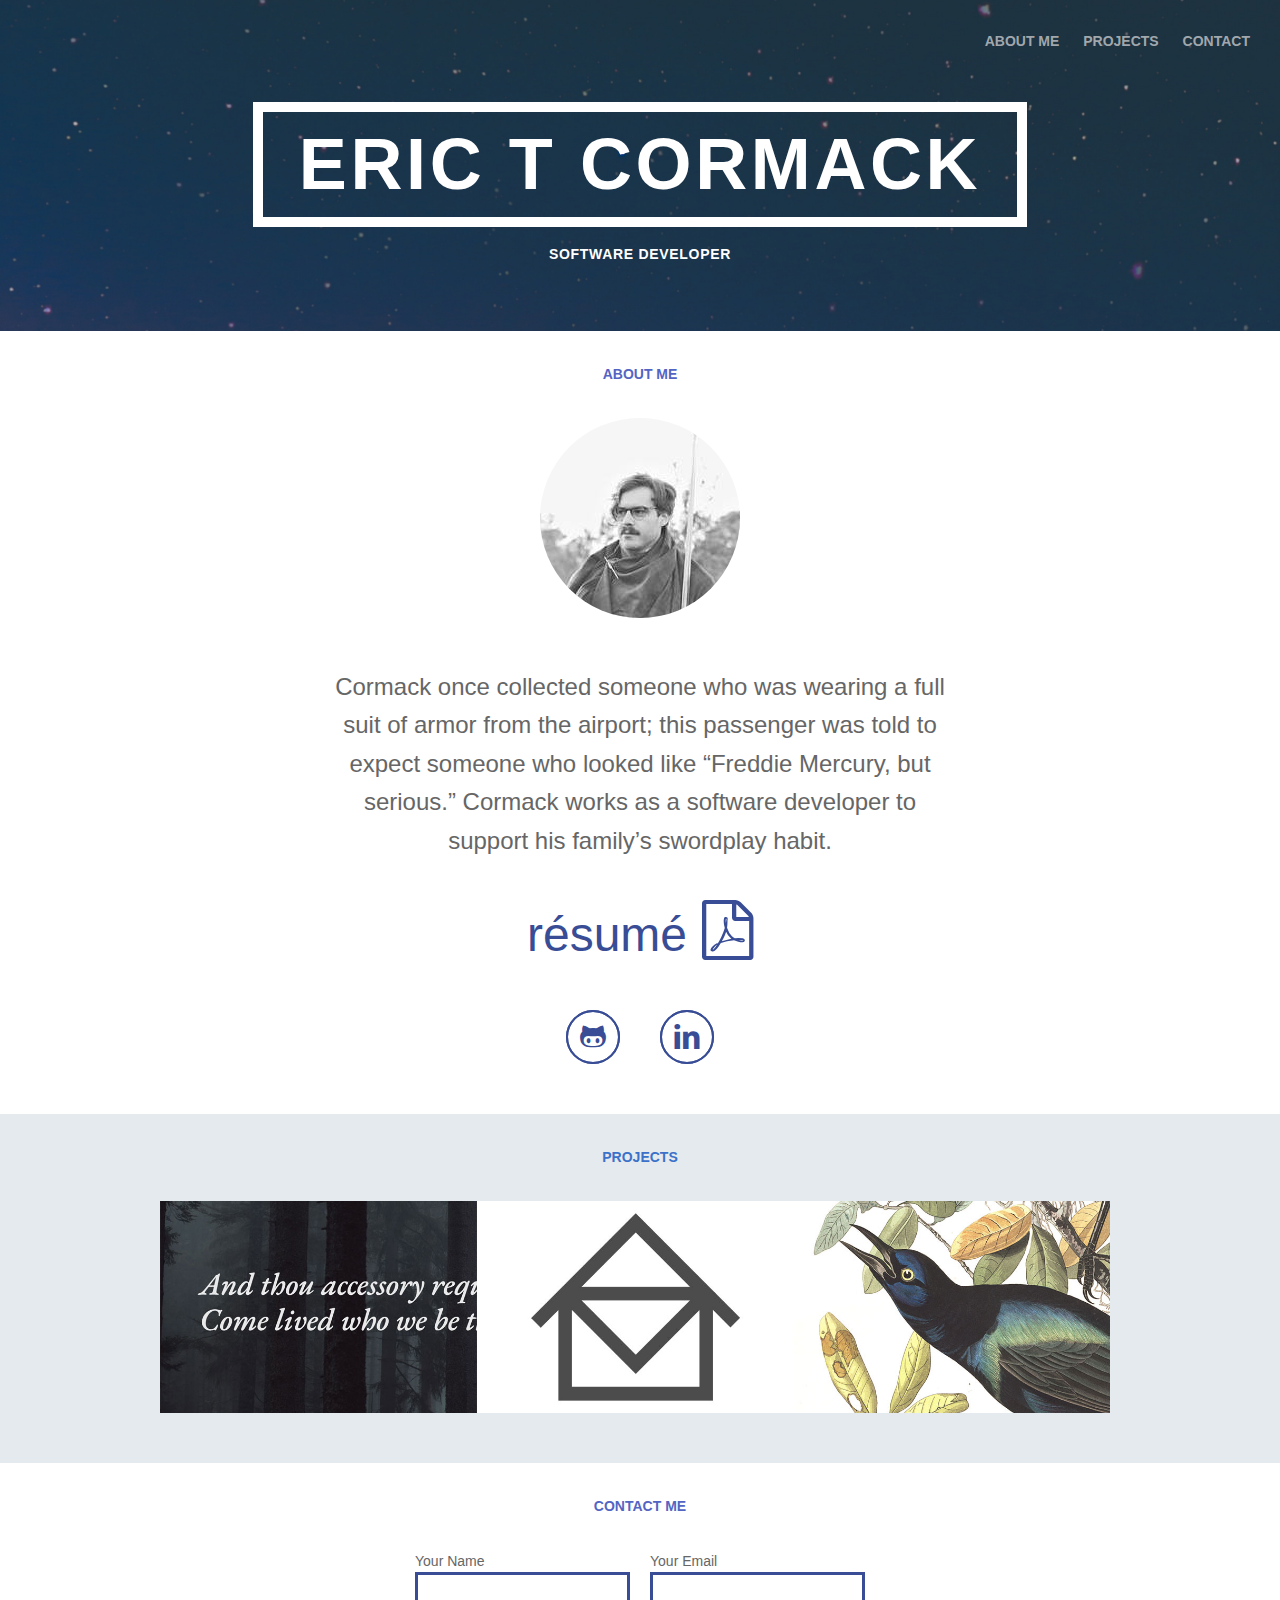
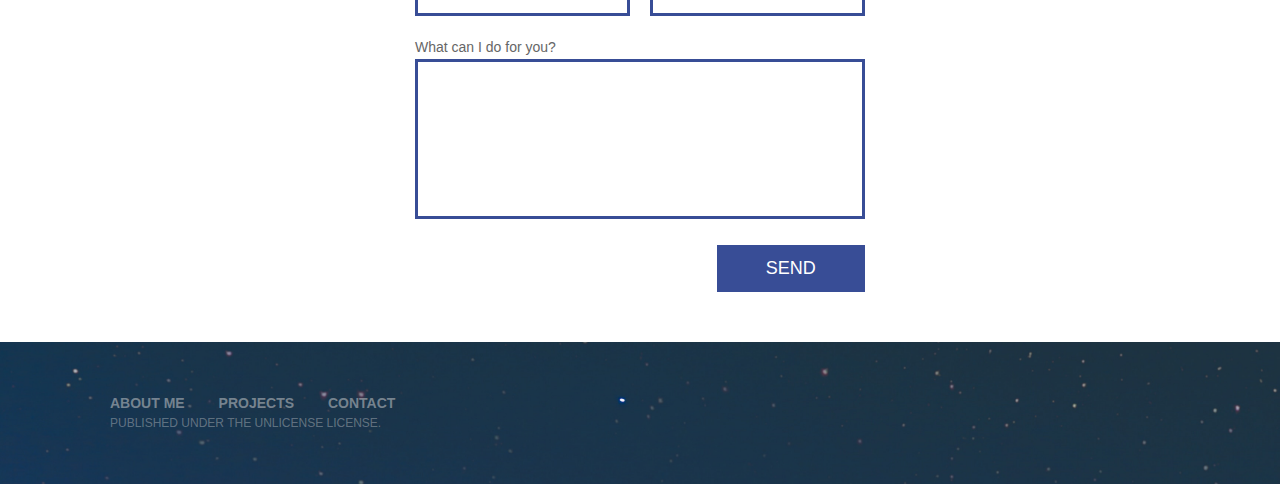
==== commit 2b59904a: "Add Milyli to resume" ====
--- a/index.html
+++ b/index.html
@@ -6,7 +6,7 @@
 <meta name="viewport" content="width=device-width, initial-scale=1">
 <meta name="description" content="Cormack is a Software Developer. You would like him.">
 <meta name="author" content="Eric T Cormack">
-<meta name="generator" content="Hugo 0.33" />
+<meta name="generator" content="Hugo 0.42.2" />
 <link rel="stylesheet" href="/css/all.css">
 <link rel="stylesheet" href="/css/icons.css">
 <link rel="shortcut icon" href="/favicon.png" type="image/x-icon">
@@ -41,7 +41,7 @@
 
     
     <div class="blurb">
-        <p>Cormack is the most gosh darn enthusiastic developer that you haven&rsquo;t hired yet. Recently out of graduate school, he has a keen mind and a knack for tackling problems. Particular areas of intrest to him include mobile development, natural language processing and machine learning. When not working on new and exciting products, he spends his time mastering the longsword and developing his hand at drawing.</p>
+        <p>Cormack once collected someone who was wearing a full suit of armor from the airport; this passenger was told to expect someone who looked like &ldquo;Freddie Mercury, but serious.&rdquo; Cormack works as a software developer to support his family&rsquo;s swordplay habit.</p>
     </div>
     
 
